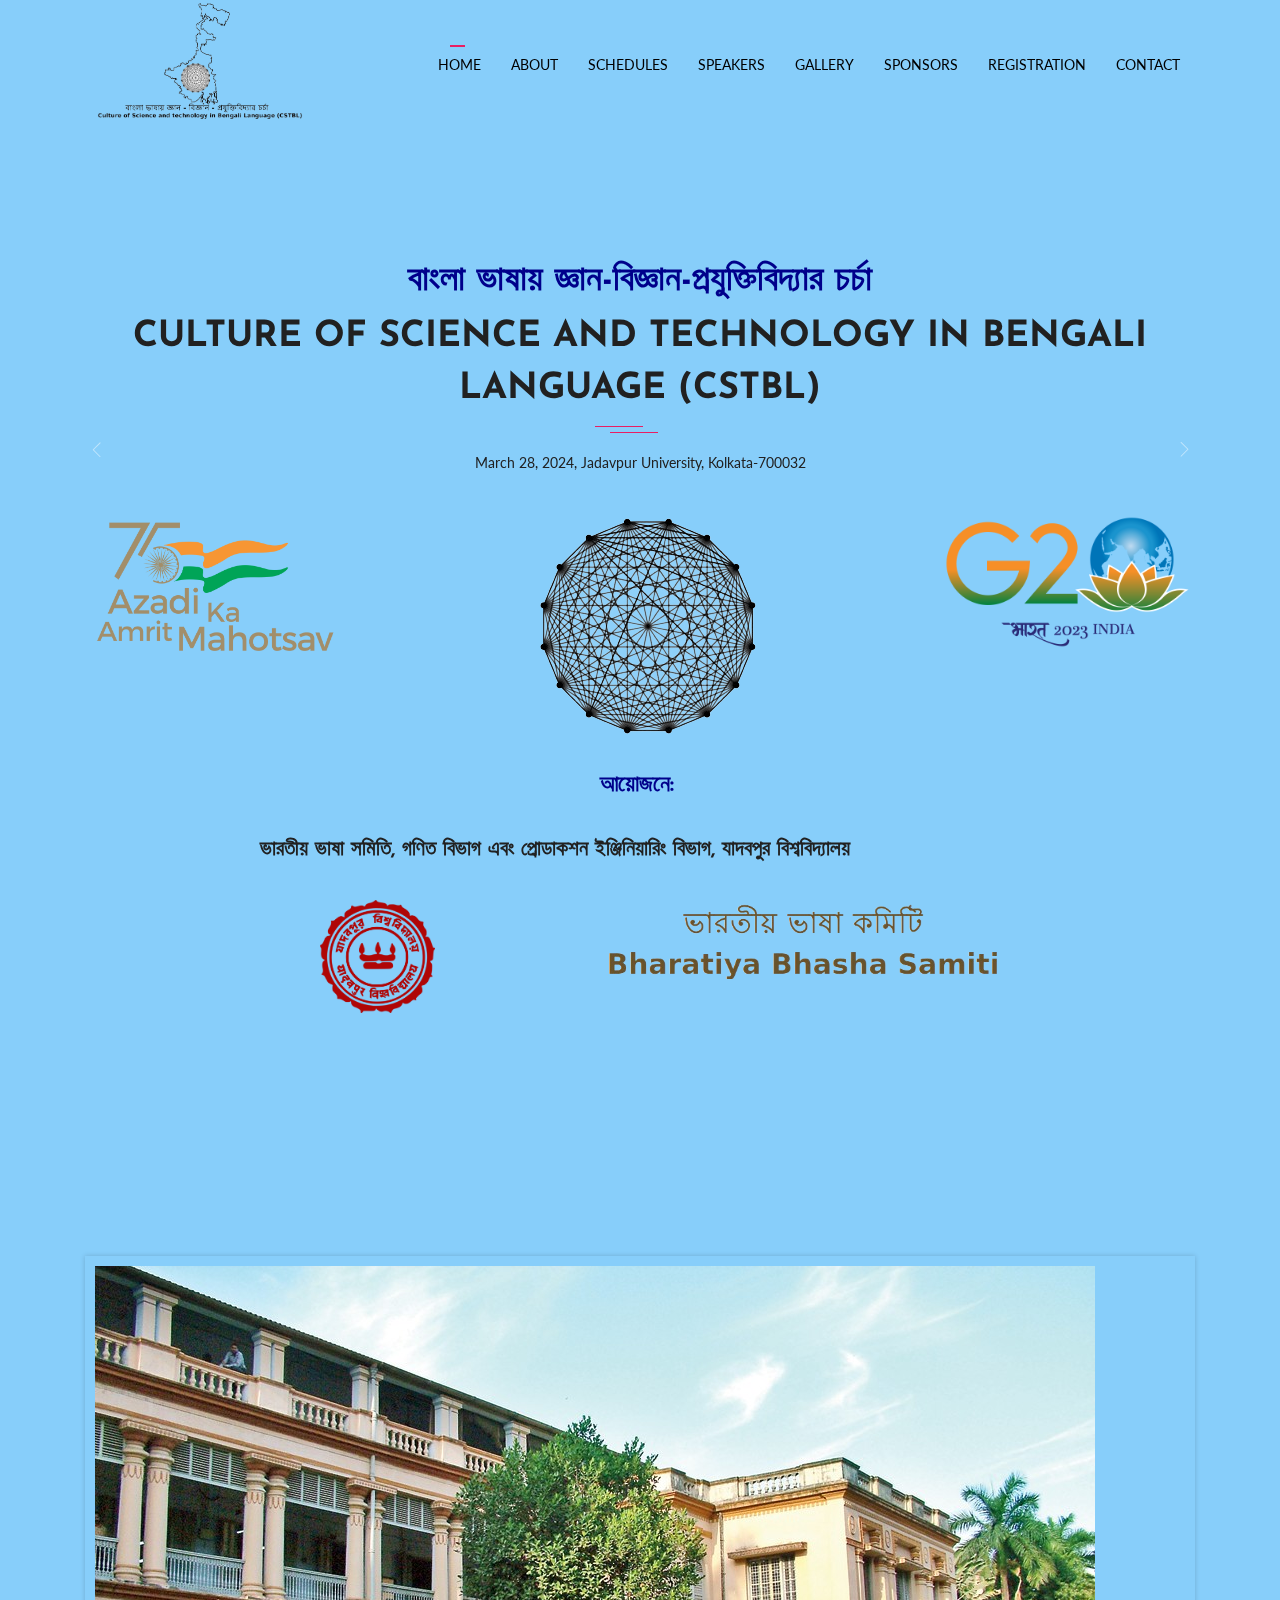
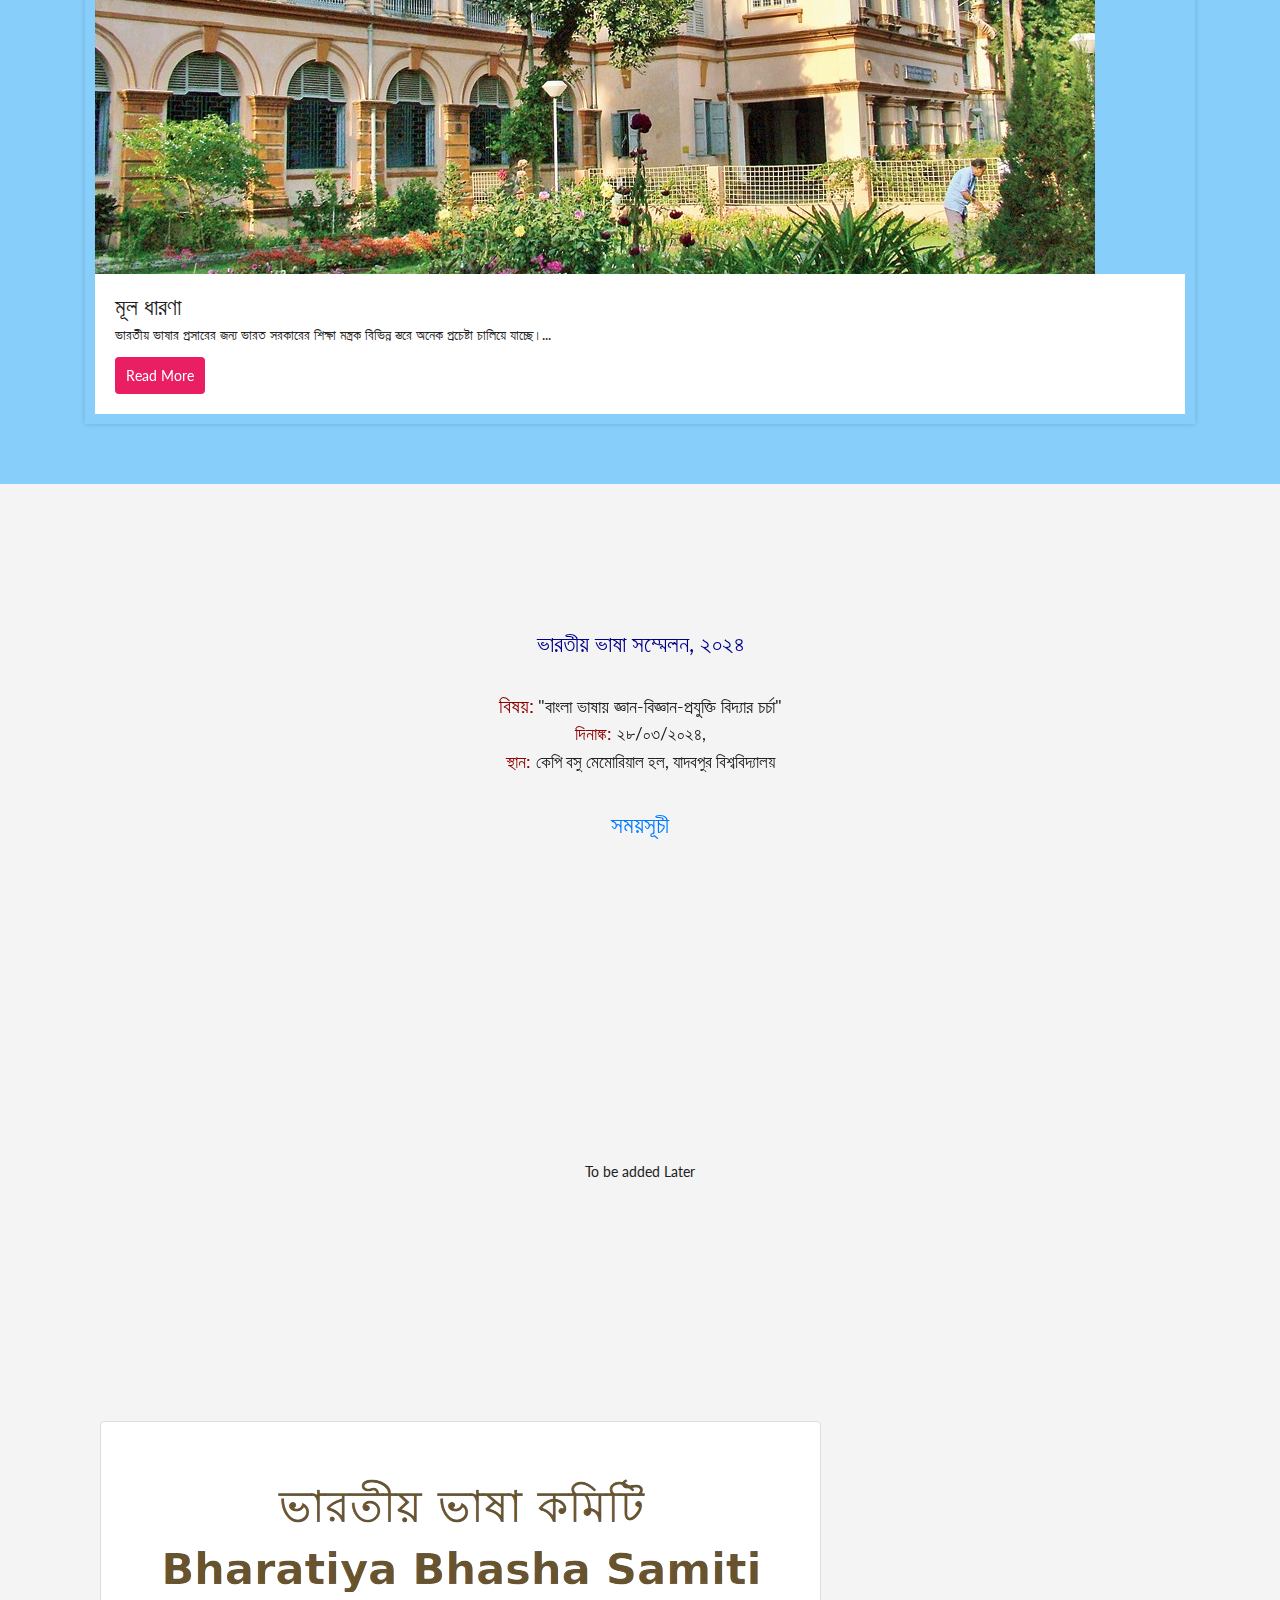
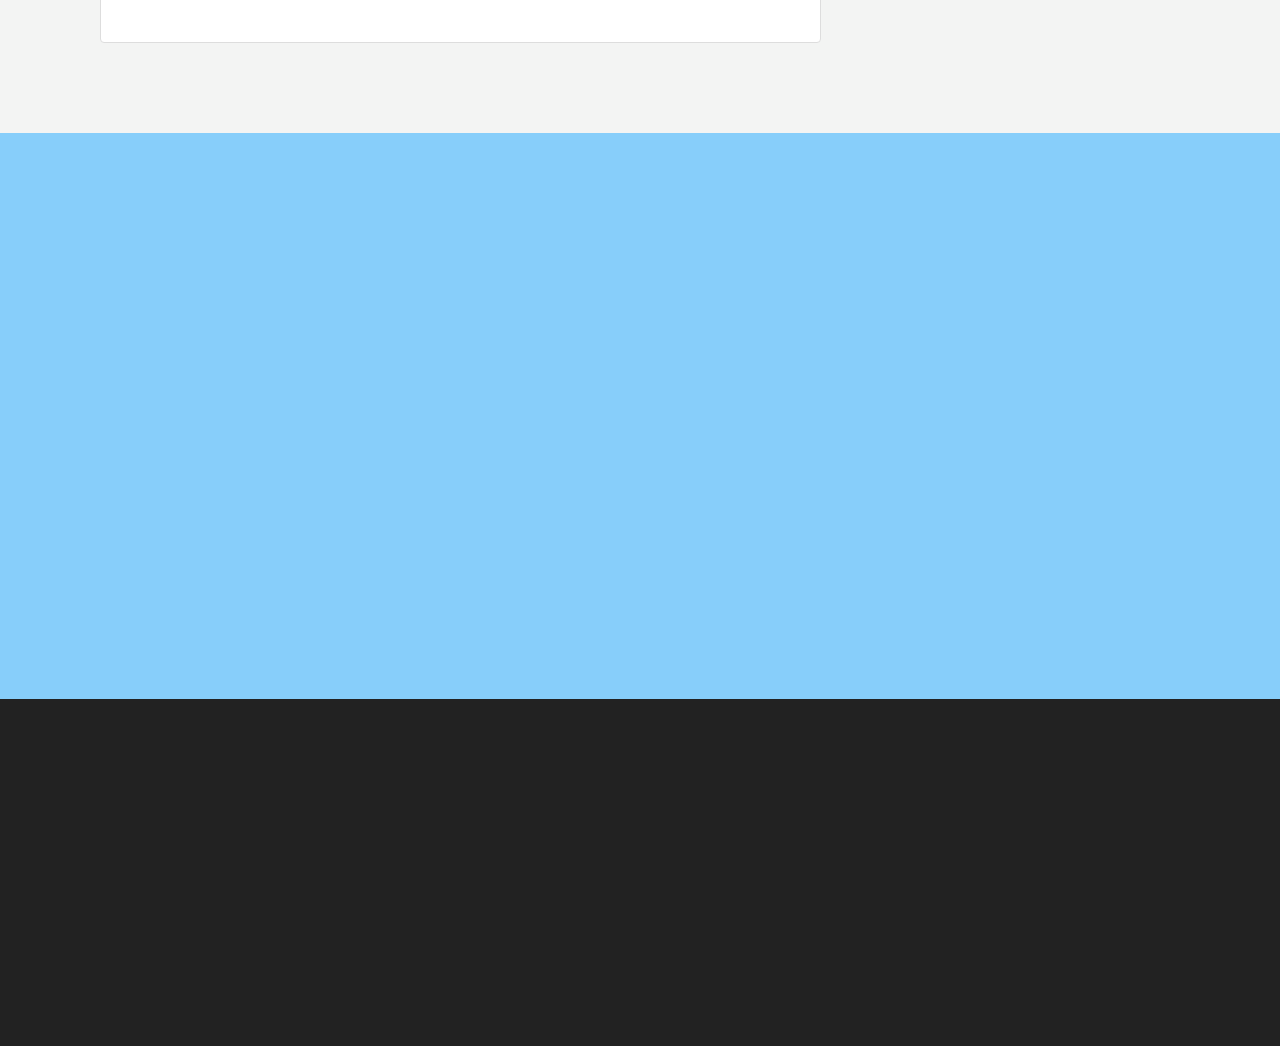
==== index.html @ c7f552bb "Add files via upload" ====
<!DOCTYPE html>
<html lang="en">
  <head>
    <!-- Required meta tags -->
    <meta charset="utf-8">
    <meta name="viewport" content="width=device-width, initial-scale=1, shrink-to-fit=no">

    <title>Grand - Event and Conference Template</title>

    <!-- Bootstrap CSS -->
    <link rel="stylesheet" type="text/css" href="assets/css/bootstrap.min.css" >
    <!-- Icon -->
    <link rel="stylesheet" type="text/css" href="assets/fonts/line-icons.css">
    <!-- Slicknav -->
    <link rel="stylesheet" type="text/css" href="assets/css/slicknav.css">
    <!-- Nivo Lightbox -->
    <link rel="stylesheet" type="text/css" href="assets/css/nivo-lightbox.css" >
    <!-- Animate -->
    <link rel="stylesheet" type="text/css" href="assets/css/animate.css">
    <!-- Main Style -->
    <link rel="stylesheet" type="text/css" href="assets/css/main.css">
    <!-- Responsive Style -->
    <link rel="stylesheet" type="text/css" href="assets/css/responsive.css">

  </head>
  <body>

    <!-- Header Area wrapper Starts -->
    <header id="header-wrap">
      <!-- Navbar Start -->
      <nav class="navbar navbar-expand-lg fixed-top scrolling-navbar">
        <div class="container">
          <!-- Brand and toggle get grouped for better mobile display -->
          <div class="navbar-header">
            <button class="navbar-toggler" type="button" data-toggle="collapse" data-target="#main-navbar" aria-controls="main-navbar" aria-expanded="false" aria-label="Toggle navigation">
              <span class="navbar-toggler-icon"></span>
              <span class="icon-menu"></span>
              <span class="icon-menu"></span>
              <span class="icon-menu"></span>
            </button>
            <a href="index.html" class="navbar-brand"><img src="assets/img/logo.png" alt=""></a>
          </div>
          <div class="collapse navbar-collapse" id="main-navbar">
            <ul class="navbar-nav mr-auto w-100 justify-content-end">
              <li class="nav-item active">
                <a class="nav-link" href="#header-wrap">
                  <p style="color: black">Home </p>
                </a>
              </li>
              <li class="nav-item">
                <a class="nav-link" href="#about">
                 <p style="color: black"> About </p>
                </a>
              </li>
              <li class="nav-item">
                <a class="nav-link" href="#schedules">
		 <p style="color: black"> schedules </p>
                  
                </a>
              </li>
              <li class="nav-item">
                <a class="nav-link" href="#team">
                   <p style="color: black"> Speakers </p>
                </a>
              </li>
              <li class="nav-item">
                <a class="nav-link" href="#gallery">
                   <p style="color: black"> Gallery </p>
                </a>
              </li>
              <li class="nav-item">
                <a class="nav-link" href="#sponsors">
                  <p style="color: black"> Sponsors </p>
                </a>
              </li>
              <li class="nav-item">
                <a class="nav-link" href="#pricing">
                   <p style="color: black"> Registration </p>
                </a>
              </li>
              <li class="nav-item">
                <a class="nav-link" href="#google-map-area">
                  <p style="color: black"> Contact </p>
                </a>
              </li>
            </ul>
          </div>
        </div>

        <!-- Mobile Menu Start -->
        <ul class="mobile-menu">
          <li>
            <a class="page-scrool" href="#header-wrap"><p style="color: black">Home </p></a>
          </li>
          <li>
            <a class="page-scrool" href="#about"><p style="color: black"> About </p></a>
          </li>
          <li>
             <a class="page-scroll" href="#schedules"><p style="color: black"> schedules </p></a>
          </li>
          <li>
            <a class="page-scroll" href="#team"> <p style="color: black"> Speakers </p></a>
          </li>
          <li>
            <a class="page-scroll" href="#gallery"><p style="color: black"> Gallery </p></a>
          </li>
          <li>
            <a class="page-scroll" href="#sponsors"> <p style="color: black"> Sponsors </p></a>
          </li>
          <li>
            <a class="page-scroll" href="#pricing"> <p style="color: black"> Registration </p></a>
          </li>
          <li>
            <a class="page-scroll" href="#google-map-area">Contact</a>
          </li>
	  <li>
            <a class="page-scroll" href="#google-map-area"> <p style="color: black"> Contact </p> </a>
          </li>
        </ul>
        <!-- Mobile Menu End -->

      </nav>
      <!-- Navbar End -->

      <!-- Main Carousel Section Start -->
      <div id="main-slide" class="carousel slide" data-ride="carousel">
        <ol class="carousel-indicators">
          <li data-target="#main-slide" data-slide-to="0" class="active"></li>
          <li data-target="#main-slide" data-slide-to="1"></li>
          <li data-target="#main-slide" data-slide-to="2"></li>
        </ol>
        <div class="carousel-inner">

          <div class="carousel-item active">
           <!-- <img class="d-block w-100" src="assets/img/slider/slide1.png" alt="First slide">-->
            
          </div>
          </div>
        </div>
        <a class="carousel-control-prev" href="#main-slide" role="button" data-slide="prev">
          <span class="carousel-control" aria-hidden="true"><i class="lni-chevron-left"></i></span>
          <span class="sr-only">Previous</span>
        </a>
        <a class="carousel-control-next" href="#main-slide" role="button" data-slide="next">
          <span class="carousel-control" aria-hidden="true"><i class="lni-chevron-right"></i></span>
          <span class="sr-only">Next</span>
        </a>
      </div>
      <!-- Main Carousel Section End -->

    </header>
    <!-- Header Area wrapper End -->

   
<!-- landing page -->
    <section id="landing" class="section-padding">
      <div class="container">

        <div class="row" style="padding-top: 200px" >

          <div class="col-12">

            <div class="section-title-header text-center">
              <h1  data-wow-delay="0.2s"  style="color:#00008B">বাংলা ভাষায় জ্ঞান-বিজ্ঞান-প্রযুক্তিবিদ্যার চর্চা</h1>
	      <h2  class="section-title wow fadeInUp" data-wow-delay="0.2s">Culture of Science and technology in Bengali Language (CSTBL)</h2>
              <p class="wow fadeInDown" data-wow-delay="0.2s"> March 28, 2024, Jadavpur University, Kolkata-700032</p>
            </div>

          </div>

        </div>

 <div class="row">
	
<div class="col-3" style="padding-left: 60px, padding-right: 60px">
		<img class="img-fluid" src="assets/img/logos/1.png" alt="">
	</div>

          <div class="col-6" style="padding-left: 170px">
              <img class="img-fluid" src="assets/img/slider/slide1.png" alt="">
          </div>

<div class="col-3" style="padding-left: 30px, padding-right: 60px">
		<img class="img-fluid" src="assets/img/logos/2.png" alt="">
	</div>
        </div>
<div class="row" style="padding-top: 30px">
<div class="col-5" style="padding-left: 60px, padding-right: 60px">
		
	</div>

<div class="col-5" style="padding-left: 25px">
		<h1 style= "font-size:150%; padding-left: 30px; color:#00008B">আয়োজনে:</h1> 
	</div>

</div>

<div class="row" style="padding-top: 30px">

<div class="col-12" style="padding-left: 180px">
		<h2 style= "font-size:140%; padding-left: 10px;">ভারতীয় ভাষা সমিতি, গণিত বিভাগ এবং প্রোডাকশন ইঞ্জিনিয়ারিং বিভাগ, যাদবপুর বিশ্ববিদ্যালয় </h2>
	</div>
</div>



<div class="row" style="padding-top: 30px">
<div class="col-2" style="padding-left: 10px">
		
	</div>
<div class="col-2" style="padding-left: 60px">
		<img class="img-fluid" src="assets/img/logos/julogo.png" alt="">
	</div>

<div class="col-6" style="padding-left: 150px">
		<img class="img-fluid" src="assets/img/logos/5.png" alt="">
	</div>

       

	

      </div>
    </section>
    <!-- Landing Page End -->
   
    

    <!-- About Section Start -->
    <section id="about" class="section-padding">
      <div class="container">
        <div class="row">
          <div class="col-12">
            <div class="section-title-header text-center">
              <h1 class="section-title wow fadeInUp" data-wow-delay="0.2s">About Workshop</h1>
              <p class="wow fadeInDown" data-wow-delay="0.2s"></p>
            </div>
          </div>
        </div>
        <div class="row">
          <div class="col-xs-22 col-md-11 col-lg-12">
            <div class="about-item">
              <img class="img-fluid" src="assets/img/about/ju.jpg" alt="">
              <div class="about-text">
                <span style="font-size: 150%">মূল ধারণা</span>
                
               <p> ভারতীয় ভাষার প্রসারের জন্য ভারত সরকারের শিক্ষা মন্ত্রক বিভিন্ন স্তরে অনেক প্রচেষ্টা চালিয়ে যাচ্ছে।...  </p>
 <a class="btn btn-common btn-rm" href="motivation.html">Read More</a>
              </div>
            </div>
          </div>
          <!--<div class="col-xs-12 col-md-6 col-lg-4">
            <div class="about-item">
              <div class="about-text">
                <h1>Organization</h1>
		<h5>General Chair</h5>
		<p>1. Name Name</p>
		<p>2. Name1 Name1</p>
		
		<h5>Techinical Committee</h5>
			<p>1. Name Name</p>
		<p>2. Name1 Name1</p>

		<h5>Steering Committee</h5>
			<p>1. Name Name</p>
		<p>2. Name1 Name1</p>
                <a class="btn btn-common btn-rm" href="#">Read More</a>
              </div>
            </div>
          </div> -->
	
	
        </div>
      </div>
    </section>
    <!-- About Section End -->

   

    <!-- Schedule Section Start -->
    <section id="schedules" class="schedule section-padding">
      <div class="container">



        <div class="row">
          <div class="col-12">
            <div class="section-title-header text-center">
              <h1 class="section-title wow fadeInUp" data-wow-delay="0.2s">Event Schedules</h1>
              <p style="font-size: 150%; color:#00008B ;">ভারতীয় ভাষা সম্মেলন, ২০২৪</p> <span style="font-size: 130%; color:#8b0000 ;"> বিষয়:</span> <span  style="font-size: 120%;">"বাংলা ভাষায় জ্ঞান-বিজ্ঞান-প্রযুক্তি বিদ্যার চর্চা"</span> <p><span style="font-size: 130%; color:#8b0000 ;">দিনাঙ্ক: </span> <span style="font-size: 120%;"> ২৮/০৩/২০২৪,</span> <br> <span style="font-size: 130%; color:#8b0000 ;"> স্থান: </span> <span style="font-size: 120%;">কেপি বসু মেমোরিয়াল হল, যাদবপুর বিশ্ববিদ্যালয়</span></p>
<p style="font-size: 150%"> <a href="assets/img/schedule.pdf">সময়সূচী  </a> </p> 
            </div>
          </div>
        </div>
<!--end row-->

       
      </div>
    </section>
    


   

    <!-- Gallary Section Start -->
    <section id="gallery" class="section-padding">
      <div class="container">
        <div class="row">
          <div class="col-12">
            <div class="section-title-header text-center">
              <h1 class="section-title wow fadeInUp" data-wow-delay="0.2s">our event gallery</h1>
              <p class="wow fadeInDown" data-wow-delay="0.2s">Global Grand Event on Digital Design</p>
            </div>
          </div> 
        </div>
       <!-- <div class="row">
          <div class="col-md-6 col-sm-6 col-lg-4">
            <div class="gallery-box">
              <div class="img-thumb">
                <img class="img-fluid" src="assets/img/gallery/img-1-1.jpg" alt="">
              </div>
              <div class="overlay-box text-center">
                <a class="lightbox" href="assets/img/gallery/img-1-1.jpg">
                  <i class="lni-plus"></i>
                </a>
              </div>
            </div>
          </div>
          <div class="ccol-md-6 col-sm-6 col-lg-4">
            <div class="gallery-box">
              <div class="img-thumb">
                <img class="img-fluid" src="assets/img/gallery/img-2-1.jpg" alt="">
              </div>
              <div class="overlay-box text-center">
                <a class="lightbox" href="assets/img/gallery/img-2-1.jpg">
                  <i class="lni-plus"></i>
                </a>
              </div>
            </div>
          </div>
          <div class="ccol-md-6 col-sm-6 col-lg-4">
            <div class="gallery-box">
              <div class="img-thumb">
                <img class="img-fluid" src="assets/img/gallery/img-3-1.jpg" alt="">
              </div>
              <div class="overlay-box text-center">
                <a class="lightbox" href="assets/img/gallery/img-3-1.jpg">
                  <i class="lni-plus"></i>
                </a>
              </div>
            </div>
          </div>
          <div class="ccol-md-6 col-sm-6 col-lg-4">
            <div class="gallery-box">
              <div class="img-thumb">
                <img class="img-fluid" src="assets/img/gallery/img-4-1.jpg" alt="">
              </div>
              <div class="overlay-box text-center">
                <a class="lightbox" href="assets/img/gallery/img-4-1.jpg">
                  <i class="lni-plus"></i>
                </a>
              </div>
            </div>
          </div>
          <div class="ccol-md-6 col-sm-6 col-lg-4">
            <div class="gallery-box">
              <div class="img-thumb">
                <img class="img-fluid" src="assets/img/gallery/img-5-1.jpg" alt="">
              </div>
              <div class="overlay-box text-center">
                <a class="lightbox" href="assets/img/gallery/img-5-1.jpg">
                  <i class="lni-plus"></i>
                </a>
              </div>
            </div>
          </div>
          <div class="ccol-md-6 col-sm-6 col-lg-4">
            <div class="gallery-box">
              <div class="img-thumb">
                <img class="img-fluid" src="assets/img/gallery/img-6-1.jpg" alt="">
              </div>
              <div class="overlay-box text-center">
                <a class="lightbox" href="assets/img/gallery/img-6-1.jpg">
                  <i class="lni-plus"></i>
                </a>
              </div>
            </div>
          </div>
        </div> -->
        <div class="row justify-content-center mt-3">
          <!--<div class="col-xs-12">
            <a href="#" class="btn btn-common">Browse All</a>
          </div>-->
<div class="col-xs-12">
            <p>To be added Later</p>
          </div>
        </div>
      </div>
    </section>
    <!-- Gallary Section End -->

   
    <!-- Sponsors Section Start -->
    <section id="sponsors" class="section-padding">
      <div class="container">
        <div class="row">
          <div class="col-12">
            <div class="section-title-header text-center">
              <h1 class="section-title wow fadeInUp" data-wow-delay="0.2s">Sponsores</h1>
              
            </div>
          </div>
        </div>
        <div class="row mb-30 text-center wow fadeInDown" data-wow-delay="0.3s">
      
          </div>
          <div class="col-md-12 col-sm-12" style="padding-left=300px">
            <div class="spnsors-logo">
              <a href="#"><img class="img-fluid" src="assets/img/logos/5.png" alt=""></a>
            </div>
          </div>
          
          
        </div>
      </div>
    </section>
    <!-- Sponsors Section End -->

    <!-- Ticket Pricing Area Start -->
    <section id="pricing" class="section-padding">
      <div class="container">
        <div class="row">
          <div class="col-12">
            <div class="section-title-header text-center">
              <h1 class="section-title wow fadeInUp" data-wow-delay="0.2s">Registration</h1>
             
            </div>
          </div>
        </div>
        <div class="row">
          <div class="col-lg-12 col-sm-18 col-xa-12 mb-9">
            <div class="price-block-wrapper wow fadeInLeft" data-wow-delay="0.2s">
              <div class="icon">
                <i class="lni-write"></i>
              </div>
              <div class="colmun-title">
                <h5>Registration</h5>
              </div>
              <div class="price">
               <!-- <h2>500 INR.</h2>-->
               
              </div>
              <div class="pricing-list">
                <!--<ul>
                  <li><i class="lni-check-mark-circle"></i><span class="text"> <b style='color: Green'>Payment Information</b></span></li>
			<ul>
				<li> <b><i>For Account Transfer:</i></b> </li>
                                <li><b style='color: blue'>Beneficiery Name:</b> xxxxxxxxxxxxxxxx, <b style='color: blue'>A/C No:</b>  xxxxxxxxxxxxxx,  <b style='color: blue'>IFSC:</b> xxxxxxxxxxx, <b style='color: blue'>Branch Name:</b> xxxxxxxxxxxxxx</li>
				<li> <b><i>For UPI Transfer:</i></b> </li>
                                <li><b style='color: blue'>UPI ID:</b> xxxxxxxxxxxxxxxx@xxx</li>
	
			</ul> -->

<li><i class="lni-check-mark-circle"></i><span class="text"> <b style='color: Green'>Registration Guideline</b></span></li>

			<ul>
				<!--<li> After payment take a screenshot of the transaction or . -->
				<li> Click the following "Register" Button and Fill the google form.
				<!--<li> Upload the Screenshot in the form and Submit.-->
			</ul>

                </ul>
              </div>
              <a href="https://forms.gle/uJ8FAcWNonLsNNWH8" class="btn btn-common">Register</a>
            </div>
          </div>
          
      </div>
    </section>
    <!-- Ticket Pricing Area End -->

    <!-- Event Slides Section Start -->
   <!-- <section id="event-slides" class="section-padding">
      <div class="container">
        <div class="row">
          <div class="col-12">
            <div class="section-title-header text-center">
              <h1 class="section-title wow fadeInUp" data-wow-delay="0.2s">Event Guideline</h1>
              <p class="wow fadeInDown" data-wow-delay="0.2s">Global Grand Event on Digital Design</p>
            </div>
          </div>
          <div class="col-md-6 col-lg-6 col-xs-12 wow fadeInRight" data-wow-delay="0.3s">
            <div class="video">
              <img class="img-fluid" src="assets/img/about/about.jpg" alt="">
            </div>
          </div>
          <div class="col-md-6 col-lg-6 col-xs-12 wow fadeInLeft" data-wow-delay="0.3s">
            <p class="intro-desc">Lorem Ipsum is simply dummy text of the printing and typesetting industry. Lorem Ipsum has been the industry's standard dummy text ever since the 1500s, when an unknown printer took a galley of type and scrambled it to make a type specimen book. It has survived not only five centuries.
            </p>
            <h2 class="intro-title">Check List</h2>
            <ul class="list-specification">
              <li><i class="lni-check-mark-circle"></i> Lorem Ipsum is simply dummy</li>
              <li><i class="lni-check-mark-circle"></i> Ipsum passages, and more recently</li>
              <li><i class="lni-check-mark-circle"></i> PageMaker including versions</li>
              <li><i class="lni-check-mark-circle"></i> Lorem Ipsum is simply dummy</li> 
            </ul>
          </div>
        </div>
      </div>
    </section>-->
    <!-- Event Slides Section End -->

    

   

    <!-- Map Section Start -->
   <!-- <section id="google-map-area">
      <div class="container-fluid">
        <div class="row">
        </div>
      </div>
    </section>-->
    <!-- Map Section End -->

    <!-- Contact Us Section -->
   <!-- <section id="contact-map" class="section-padding">
      <div class="container">
        <div class="row justify-content-center">
<div class="text-center">
                  <h2>You are using Free Version</h2>
                  <h5>Please, purchase full version to get all features and pages</h5><br>
                  <b>Including:</b>
                  <p>- All Elements and Features</p>
                  <p>- Working Ajax Contact Form</p>                  
                  <p>- Google Map Integration</p>
                  <p>- Documentation File</p>
                  <p>- Quick Support</p>
                  <p>- Permission to Use in Commercial Projects</p>
                  <p>- Footer Credit Removal Permission</p>
                  <p>- SASS Files</p>
                  <p>- Esential JD Files</p>
                  <br>
                </div>
        </div>
      </div>
    </section>-->
    <!-- Contact Us Section End -->

    <!-- Footer Section Start -->
    <footer class="footer-area section-padding">
      <div class="container">
        <div class="row">
          
          <div class="col-md-6 col-lg-3 col-sm-6 col-xs-12 wow fadeInUp" data-wow-delay="0.4s">
            <h3>QUICK LINKS</h3>
            <ul>
              <li><a href="#">About Conference</a></li>
              <li><a href="#">Our Speakers</a></li>
              <li><a href="#">Event Shedule</a></li>
              <li><a href="#">Event Photo Gallery</a></li>
            </ul>
          </div>
          
          <div class="col-md-8 col-lg-6 col-sm-8 col-xs-16 wow fadeInUp" data-wow-delay="0.8s">
            <h3>Contact us</h3>
            <div class="widget">
              <div class="newsletter-wrapper">
                  <div class="form-group is-empty">
                    <input type="email" value="" name="Email" class="form-control" id="EMAIL" placeholder="bharatiyabhasasanmelonkolkata@gmail.com@gmail.com" required="">
<input type="text" value="" name="Phone" class="form-control" id="EMAIL" placeholder="9679****12" >
                    
                    <div class="clearfix"></div>
                  </div>
                
              </div>
            </div>
            <!-- /.widget -->
            <div class="widget">
              <h5 class="widget-title">FOLLOW US ON</h5>
              <ul class="footer-social">
                <li><a class="facebook" href="https://www.facebook.com/profile.php?id=61557760435000&mibextid=ZbWKwL"><i class="lni-facebook-filled"></i></a></li>
               <!-- <li><a class="twitter" href="#"><i class="lni-twitter-filled"></i></a></li>
                <li><a class="linkedin" href="#"><i class="lni-linkedin-filled"></i></a></li>
                <li><a class="google-plus" href="#"><i class="lni-google-plus"></i></a></li>-->
              </ul>
            </div>
          </div>
        </div>
      </div>
    </footer>
    <!-- Footer Section End -->

   <!-- <div id="copyright">
      <div class="container">
        <div class="row">
          <div class="col-md-12">
            <div class="site-info">
              <p>© Designed and Developed by <a href="http://uideck.com" rel="nofollow">UIdeck</a></p>
            </div>      
          </div>
        </div>
      </div>
    </div>
-->
    <!-- Go to Top Link -->
    <a href="#" class="back-to-top">
    	<i class="lni-chevron-up"></i>
    </a>

    <div id="preloader">
      <div class="sk-circle">
        <div class="sk-circle1 sk-child"></div>
        <div class="sk-circle2 sk-child"></div>
        <div class="sk-circle3 sk-child"></div>
        <div class="sk-circle4 sk-child"></div>
        <div class="sk-circle5 sk-child"></div>
        <div class="sk-circle6 sk-child"></div>
        <div class="sk-circle7 sk-child"></div>
        <div class="sk-circle8 sk-child"></div>
        <div class="sk-circle9 sk-child"></div>
        <div class="sk-circle10 sk-child"></div>
        <div class="sk-circle11 sk-child"></div>
        <div class="sk-circle12 sk-child"></div>
      </div>
    </div>

    <!-- jQuery first, then Popper.js, then Bootstrap JS -->
    <script src="assets/js/jquery-min.js"></script>
    <script src="assets/js/popper.min.js"></script>
    <script src="assets/js/bootstrap.min.js"></script>
    <script src="assets/js/jquery.countdown.min.js"></script>
    <script src="assets/js/jquery.nav.js"></script>
    <script src="assets/js/jquery.easing.min.js"></script>
    <script src="assets/js/wow.js"></script>
    <script src="assets/js/jquery.slicknav.js"></script>
    <script src="assets/js/nivo-lightbox.js"></script>
    <script src="assets/js/main.js"></script>
  </body>
</html>
---- assets/fonts/line-icons.css ----
@font-face {
  font-family: 'LineIcons';
  src:  url('../fonts/LineIcons.eot?tc3uo0');
  src:  url('../fonts/LineIcons.eot?tc3uo0#iefix') format('embedded-opentype'),
    url('../fonts/LineIcons.ttf?tc3uo0') format('truetype'),
    url('../fonts/LineIcons.woff?tc3uo0') format('woff'),
    url('../fonts/LineIcons.svg?tc3uo0#LineIcons') format('svg');
  font-weight: normal;
  font-style: normal;
}

[class^="lni-"], [class*=" lni-"] {
  /* use !important to prevent issues with browser extensions that change fonts */
  font-family: 'LineIcons' !important;
  speak: none;
  font-style: normal;
  font-weight: normal;
  font-variant: normal;
  text-transform: none;
  line-height: 1;

  /* Better Font Rendering =========== */
  -webkit-font-smoothing: antialiased;
  -moz-osx-font-smoothing: grayscale;
}

.lni-image:before {
  content: "\e991";
}
.lni-linkedin-filled:before {
  content: "\e9ac";
}
.lni-add-files:before {
  content: "\e900";
}
.lni-agenda:before {
  content: "\e901";
}
.lni-alarm-clock:before {
  content: "\e902";
}
.lni-alarm:before {
  content: "\e903";
}
.lni-amazon:before {
  content: "\e904";
}
.lni-amex:before {
  content: "\e905";
}
.lni-anchor:before {
  content: "\e906";
}
.lni-android:before {
  content: "\e907";
}
.lni-angle-double-down:before {
  content: "\e908";
}
.lni-angle-double-left:before {
  content: "\e909";
}
.lni-angle-double-right:before {
  content: "\e90a";
}
.lni-angle-double-up:before {
  content: "\e90b";
}
.lni-apartment:before {
  content: "\e90c";
}
.lni-apple:before {
  content: "\e90d";
}
.lni-archive:before {
  content: "\e90e";
}
.lni-arrow-down-circle:before {
  content: "\e90f";
}
.lni-arrow-down:before {
  content: "\e910";
}
.lni-arrow-left-circle:before {
  content: "\e911";
}
.lni-arrow-left:before {
  content: "\e912";
}
.lni-arrow-right-circle:before {
  content: "\e913";
}
.lni-arrow-right:before {
  content: "\e914";
}
.lni-arrow-top-left:before {
  content: "\e915";
}
.lni-arrow-top-right:before {
  content: "\e916";
}
.lni-arrow-up-circle:before {
  content: "\e917";
}
.lni-arrow-up:before {
  content: "\e918";
}
.lni-arrows-horizontal:before {
  content: "\e919";
}
.lni-arrows-vertical:before {
  content: "\e91a";
}
.lni-ban:before {
  content: "\e91b";
}
.lni-bar-chart:before {
  content: "\e91c";
}
.lni-basketball:before {
  content: "\e91d";
}
.lni-behance:before {
  content: "\e91e";
}
.lni-bi-cycle:before {
  content: "\e91f";
}
.lni-bitbucket:before {
  content: "\e920";
}
.lni-bitcoin:before {
  content: "\e921";
}
.lni-blackboard:before {
  content: "\e922";
}
.lni-bluetooth:before {
  content: "\e923";
}
.lni-bold:before {
  content: "\e924";
}
.lni-bolt-alt:before {
  content: "\e925";
}
.lni-bolt:before {
  content: "\e926";
}
.lni-book:before {
  content: "\e927";
}
.lni-bookmark-alt:before {
  content: "\e928";
}
.lni-bookmark:before {
  content: "\e929";
}
.lni-briefcase:before {
  content: "\e92a";
}
.lni-brush-alt:before {
  content: "\e92b";
}
.lni-brush:before {
  content: "\e92c";
}
.lni-bubble:before {
  content: "\e92d";
}
.lni-bug:before {
  content: "\e92e";
}
.lni-bulb:before {
  content: "\e92f";
}
.lni-bullhorn:before {
  content: "\e930";
}
.lni-bus:before {
  content: "\e931";
}
.lni-calendar:before {
  content: "\e932";
}
.lni-camera:before {
  content: "\e933";
}
.lni-car:before {
  content: "\e934";
}
.lni-cart-full:before {
  content: "\e935";
}
.lni-cart:before {
  content: "\e936";
}
.lni-check-box:before {
  content: "\e937";
}
.lni-check-mark-circle:before {
  content: "\e938";
}
.lni-chevron-down-circle:before {
  content: "\e939";
}
.lni-chevron-down:before {
  content: "\e93a";
}
.lni-chevron-left-circle:before {
  content: "\e93b";
}
.lni-chevron-left:before {
  content: "\e93c";
}
.lni-chevron-right-circle:before {
  content: "\e93d";
}
.lni-chevron-right:before {
  content: "\e93e";
}
.lni-chevron-up-circle:before {
  content: "\e93f";
}
.lni-chevron-up:before {
  content: "\e940";
}
.lni-chrome:before {
  content: "\e941";
}
.lni-circle-minus:before {
  content: "\e942";
}
.lni-clipboard:before {
  content: "\e943";
}
.lni-close:before {
  content: "\e944";
}
.lni-cloud-check:before {
  content: "\e945";
}
.lni-cloud-download:before {
  content: "\e946";
}
.lni-cloud-sync:before {
  content: "\e947";
}
.lni-cloud-upload:before {
  content: "\e948";
}
.lni-cloud:before {
  content: "\e949";
}
.lni-code:before {
  content: "\e94a";
}
.lni-coffee-cup:before {
  content: "\e94b";
}
.lni-cog:before {
  content: "\e94c";
}
.lni-color-pallet:before {
  content: "\e94d";
}
.lni-comment-reply-alt:before {
  content: "\e94e";
}
.lni-comments-alt:before {
  content: "\e94f";
}
.lni-comments:before {
  content: "\e950";
}
.lni-construction:before {
  content: "\e951";
}
.lni-control-panel:before {
  content: "\e952";
}
.lni-crop:before {
  content: "\e953";
}
.lni-cross-circle:before {
  content: "\e954";
}
.lni-crown:before {
  content: "\e955";
}
.lni-css3:before {
  content: "\e956";
}
.lni-cup:before {
  content: "\e957";
}
.lni-cut:before {
  content: "\e958";
}
.lni-dashboard:before {
  content: "\e959";
}
.lni-database:before {
  content: "\e95a";
}
.lni-dinner:before {
  content: "\e95b";
}
.lni-direction-alt:before {
  content: "\e95c";
}
.lni-direction-ltr:before {
  content: "\e95d";
}
.lni-direction-rtl:before {
  content: "\e95e";
}
.lni-direction:before {
  content: "\e95f";
}
.lni-display:before {
  content: "\e960";
}
.lni-download:before {
  content: "\e961";
}
.lni-drop:before {
  content: "\e962";
}
.lni-dropbox:before {
  content: "\e963";
}
.lni-drupal:before {
  content: "\e964";
}
.lni-emoji-neutral:before {
  content: "\e965";
}
.lni-emoji-sad:before {
  content: "\e966";
}
.lni-emoji-smile:before {
  content: "\e967";
}
.lni-empty-file:before {
  content: "\e968";
}
.lni-enter:before {
  content: "\e969";
}
.lni-envelope:before {
  content: "\e96a";
}
.lni-eraser:before {
  content: "\e96b";
}
.lni-exit-down:before {
  content: "\e96c";
}
.lni-exit-up:before {
  content: "\e96d";
}
.lni-exit:before {
  content: "\e96e";
}
.lni-eye:before {
  content: "\e96f";
}
.lni-facebook-filled:before {
  content: "\e970";
}
.lni-facebook:before {
  content: "\e971";
}
.lni-files:before {
  content: "\e972";
}
.lni-film-play:before {
  content: "\e973";
}
.lni-firefox:before {
  content: "\e974";
}
.lni-flag-alt:before {
  content: "\e975";
}
.lni-flag-cubic:before {
  content: "\e976";
}
.lni-flag:before {
  content: "\e977";
}
.lni-folder:before {
  content: "\e978";
}
.lni-frame-contract:before {
  content: "\e979";
}
.lni-frame-expand:before {
  content: "\e97a";
}
.lni-full-screen:before {
  content: "\e97b";
}
.lni-funnel:before {
  content: "\e97c";
}
.lni-gallery:before {
  content: "\e97d";
}
.lni-game:before {
  content: "\e97e";
}
.lni-gift:before {
  content: "\e97f";
}
.lni-git:before {
  content: "\e980";
}
.lni-github:before {
  content: "\e981";
}
.lni-google-plus:before {
  content: "\e982";
}
.lni-graduation:before {
  content: "\e983";
}
.lni-grid-alt:before {
  content: "\e984";
}
.lni-grid:before {
  content: "\e985";
}
.lni-hammer:before {
  content: "\e986";
}
.lni-hand:before {
  content: "\e987";
}
.lni-harddrive:before {
  content: "\e988";
}
.lni-headphone-alt:before {
  content: "\e989";
}
.lni-headphone:before {
  content: "\e98a";
}
.lni-heart-filled:before {
  content: "\e98b";
}
.lni-heart-pulse:before {
  content: "\e98c";
}
.lni-heart:before {
  content: "\e98d";
}
.lni-help:before {
  content: "\e98e";
}
.lni-highlight-alt:before {
  content: "\e98f";
}
.lni-highlight:before {
  content: "\e990";
}
.lni-hobile:before {
  content: "\e992";
}
.lni-home:before {
  content: "\e993";
}
.lni-hourglass:before {
  content: "\e994";
}
.lni-html5:before {
  content: "\e995";
}
.lni-inbox:before {
  content: "\e996";
}
.lni-indent-decrease:before {
  content: "\e997";
}
.lni-indent-increase:before {
  content: "\e998";
}
.lni-Infinite:before {
  content: "\e999";
}
.lni-information:before {
  content: "\e99a";
}
.lni-instagram-filled:before {
  content: "\e99b";
}
.lni-instagram:before {
  content: "\e99c";
}
.lni-italic:before {
  content: "\e99d";
}
.lni-joomla:before {
  content: "\e99e";
}
.lni-key:before {
  content: "\e99f";
}
.lni-keyboard:before {
  content: "\e9a0";
}
.lni-laptop-phone:before {
  content: "\e9a1";
}
.lni-laptop:before {
  content: "\e9a2";
}
.lni-layers:before {
  content: "\e9a3";
}
.lni-layout:before {
  content: "\e9a4";
}
.lni-leaf:before {
  content: "\e9a5";
}
.lni-licencse:before {
  content: "\e9a6";
}
.lni-line-dashed:before {
  content: "\e9a7";
}
.lni-line-dotted:before {
  content: "\e9a8";
}
.lni-line-double:before {
  content: "\e9a9";
}
.lni-line-spacing:before {
  content: "\e9aa";
}
.lni-link:before {
  content: "\e9ab";
}
.lni-linkedin:before {
  content: "\e9ad";
}
.lni-list:before {
  content: "\e9ae";
}
.lni-lock:before {
  content: "\e9af";
}
.lni-magnet:before {
  content: "\e9b0";
}
.lni-magnifier:before {
  content: "\e9b1";
}
.lni-map-marker:before {
  content: "\e9b2";
}
.lni-map:before {
  content: "\e9b3";
}
.lni-mastercard:before {
  content: "\e9b4";
}
.lni-medall-alt:before {
  content: "\e9b5";
}
.lni-medall:before {
  content: "\e9b6";
}
.lni-medium:before {
  content: "\e9b7";
}
.lni-menu-circle:before {
  content: "\e9b8";
}
.lni-menu:before {
  content: "\e9b9";
}
.lni-mic:before {
  content: "\e9ba";
}
.lni-microphone:before {
  content: "\e9bb";
}
.lni-minus:before {
  content: "\e9bc";
}
.lni-mobile:before {
  content: "\e9bd";
}
.lni-more-alt:before {
  content: "\e9be";
}
.lni-more:before {
  content: "\e9bf";
}
.lni-mouse:before {
  content: "\e9c0";
}
.lni-move:before {
  content: "\e9c1";
}
.lni-music:before {
  content: "\e9c2";
}
.lni-notepad:before {
  content: "\e9c3";
}
.lni-package:before {
  content: "\e9c4";
}
.lni-page-break:before {
  content: "\e9c5";
}
.lni-paint-bucket:before {
  content: "\e9c6";
}
.lni-paint-roller:before {
  content: "\e9c7";
}
.lni-paperclip:before {
  content: "\e9c8";
}
.lni-paypal:before {
  content: "\e9c9";
}
.lni-pencil-alt:before {
  content: "\e9ca";
}
.lni-pencil:before {
  content: "\e9cb";
}
.lni-phone-handset:before {
  content: "\e9cc";
}
.lni-phone:before {
  content: "\e9cd";
}
.lni-pie-chart:before {
  content: "\e9ce";
}
.lni-pilcrow:before {
  content: "\e9cf";
}
.lni-pin-alt:before {
  content: "\e9d0";
}
.lni-pin-corner:before {
  content: "\e9d1";
}
.lni-pin:before {
  content: "\e9d2";
}
.lni-pinterest:before {
  content: "\e9d3";
}
.lni-playstore:before {
  content: "\e9d4";
}
.lni-plug:before {
  content: "\e9d5";
}
.lni-plus:before {
  content: "\e9d6";
}
.lni-pointer-down:before {
  content: "\e9d7";
}
.lni-pointer-left:before {
  content: "\e9d8";
}
.lni-pointer-right:before {
  content: "\e9d9";
}
.lni-pointer-up:before {
  content: "\e9da";
}
.lni-pointer:before {
  content: "\e9db";
}
.lni-power-switch:before {
  content: "\e9dc";
}
.lni-printer:before {
  content: "\e9dd";
}
.lni-pulse:before {
  content: "\e9de";
}
.lni-question-circle:before {
  content: "\e9df";
}
.lni-quora:before {
  content: "\e9e0";
}
.lni-reddit:before {
  content: "\e9e1";
}
.lni-reload:before {
  content: "\e9e2";
}
.lni-reply:before {
  content: "\e9e3";
}
.lni-rocket:before {
  content: "\e9e4";
}
.lni-rss-feed:before {
  content: "\e9e5";
}
.lni-ruler-alt:before {
  content: "\e9e6";
}
.lni-ruler-pencil:before {
  content: "\e9e7";
}
.lni-ruler:before {
  content: "\e9e8";
}
.lni-save-alt:before {
  content: "\e9e9";
}
.lni-save:before {
  content: "\e9ea";
}
.lni-search:before {
  content: "\e9eb";
}
.lni-select:before {
  content: "\e9ec";
}
.lni-share-alt:before {
  content: "\e9ed";
}
.lni-share:before {
  content: "\e9ee";
}
.lni-shield:before {
  content: "\e9ef";
}
.lni-shift-left:before {
  content: "\e9f0";
}
.lni-shift-right:before {
  content: "\e9f1";
}
.lni-shortcode:before {
  content: "\e9f2";
}
.lni-signal:before {
  content: "\e9f3";
}
.lni-slice:before {
  content: "\e9f4";
}
.lni-sort-alpha-asc:before {
  content: "\e9f5";
}
.lni-sort-amount-asc:before {
  content: "\e9f6";
}
.lni-soundcloud:before {
  content: "\e9f7";
}
.lni-spellcheck:before {
  content: "\e9f8";
}
.lni-spotify:before {
  content: "\e9f9";
}
.lni-spray:before {
  content: "\e9fa";
}
.lni-stamp:before {
  content: "\e9fb";
}
.lni-star-empty:before {
  content: "\e9fc";
}
.lni-star-filled:before {
  content: "\e9fd";
}
.lni-star-half:before {
  content: "\e9fe";
}
.lni-star:before {
  content: "\e9ff";
}
.lni-stats-down:before {
  content: "\ea00";
}
.lni-stats-up:before {
  content: "\ea01";
}
.lni-strikethrough:before {
  content: "\ea02";
}
.lni-stripe:before {
  content: "\ea03";
}
.lni-support:before {
  content: "\ea04";
}
.lni-tab:before {
  content: "\ea05";
}
.lni-tag:before {
  content: "\ea06";
}
.lni-target:before {
  content: "\ea07";
}
.lni-teabag:before {
  content: "\ea08";
}
.lni-text-align-right:before {
  content: "\ea09";
}
.lni-text-align-center:before {
  content: "\ea0a";
}
.lni-text-align-justify:before {
  content: "\ea0b";
}
.lni-text-align-left:before {
  content: "\ea0c";
}
.lni-text-format-remove:before {
  content: "\ea0d";
}
.lni-text-format:before {
  content: "\ea0e";
}
.lni-text-size:before {
  content: "\ea0f";
}
.lni-thought:before {
  content: "\ea10";
}
.lni-thumbs-down:before {
  content: "\ea11";
}
.lni-thumbs-up:before {
  content: "\ea12";
}
.lni-ticket-alt:before {
  content: "\ea13";
}
.lni-ticket:before {
  content: "\ea14";
}
.lni-timer:before {
  content: "\ea15";
}
.lni-train:before {
  content: "\ea16";
}
.lni-trash:before {
  content: "\ea17";
}
.lni-tshirt:before {
  content: "\ea18";
}
.lni-twitter-filled:before {
  content: "\ea19";
}
.lni-twitter:before {
  content: "\ea1a";
}
.lni-underline:before {
  content: "\ea1b";
}
.lni-unlink:before {
  content: "\ea1c";
}
.lni-unlock:before {
  content: "\ea1d";
}
.lni-upload:before {
  content: "\ea1e";
}
.lni-user:before {
  content: "\ea1f";
}
.lni-users:before {
  content: "\ea20";
}
.lni-vector:before {
  content: "\ea21";
}
.lni-video:before {
  content: "\ea22";
}
.lni-visa:before {
  content: "\ea23";
}
.lni-volume-high:before {
  content: "\ea24";
}
.lni-volume-low:before {
  content: "\ea25";
}
.lni-volume-medium:before {
  content: "\ea26";
}
.lni-volume-mute:before {
  content: "\ea27";
}
.lni-wallet:before {
  content: "\ea28";
}
.lni-warning:before {
  content: "\ea29";
}
.lni-wheelchair:before {
  content: "\ea2a";
}
.lni-wordpress-filled:before {
  content: "\ea2b";
}
.lni-wordpress:before {
  content: "\ea2c";
}
.lni-world-alt:before {
  content: "\ea2d";
}
.lni-world:before {
  content: "\ea2e";
}
.lni-write:before {
  content: "\ea2f";
}
.lni-zip:before {
  content: "\ea30";
}
.lni-zoom-in:before {
  content: "\ea31";
}
.lni-zoom-out:before {
  content: "\ea32";
}
---- assets/css/main.css ----
@import url("https://fonts.googleapis.com/css?family=Lato:400|Josefin+Sans:700");
html {
  overflow-x: hidden;
}

body {
  background: #87CEFA;
  font-size: 15px;
  font-weight: 400;
  font-family: 'Lato', sans-serif;
  -webkit-box-sizing: border-box;
  -moz-box-sizing: border-box;
  box-sizing: border-box;
  -webkit-font-smoothing: subpixel-antialiased;
  color: #212121;
  line-height: 25px;
  -webkit-backface-visibility: hidden;
  backface-visibility: hidden;
  overflow-x: hidden;
}

h1, h2, h3, h4 {
  font-size: 36px;
  font-weight: 700;
  font-family: 'Josefin Sans', sans-serif;
}

a {
  -webkit-transition: all 0.2s linear;
  -moz-transition: all 0.2s linear;
  -o-transition: all 0.2s linear;
  transition: all 0.2s linear;
}

a:hover {
  text-decoration: none;
}

a a:focus {
  outline: none;
}

p {
  font-weight: 400;
  font-family: 'Lato', sans-serif;
  margin: 0px;
  font-size: 14px;
}

ul, ol {
  list-style: outside none none;
  margin: 0;
  padding: 0;
}

ul li, ol li {
  list-style: none;
}

.hero-heading {
  font-size: 40px;
  font-weight: 700;
  color: #fff;
  text-transform: capitalize;
  line-height: 70px;
  letter-spacing: 0.1rem;
}

.hero-sub-heading {
  font-size: 20px;
  font-weight: 400;
  color: #e6e6e6;
  line-height: 45px;
  letter-spacing: 0.1rem;
}

.section-titile-bg {
  display: inline;
  font-size: 115px;
  font-weight: 700;
  height: 100%;
  left: -173px;
  opacity: 0.1;
  position: absolute;
  top: -14px;
  width: 100%;
  text-align: center;
}

.section-title-header p {
  text: center;
  font-weight: 400;
  line-height: 26px;
  padding-bottom: 36px;
}

.section-title {
  font-size: 36px;
  color: #212121;
  line-height: 52px;
  padding-bottom: 20px;
  font-weight: 700;
  text-align: center;
  text-transform: uppercase;
  position: relative;
  margin-bottom: 15px;
}

.section-title:before {
  position: absolute;
  content: '';
  left: 15px;
  bottom: 8px;
  width: 48px;
  height: 1px;
  background-color: #E91E63;
}

.section-title:after {
  position: absolute;
  content: '';
  left: 0px;
  bottom: 2px;
  width: 48px;
  height: 1px;
  background-color: #E91E63;
}

.section-title:before, .section-title:after {
  left: 50%;
  margin-left: -45px;
}

.section-title:after {
  margin-left: -30px;
}

.section-subcontent {
  font-size: 16px;
  text: center;
  font-weight: 400;
  line-height: 26px;
  padding-bottom: 36px;
}

.section-sub {
  text-transform: uppercase;
  font-size: 24px;
  line-height: 52px;
  padding-bottom: 15px;
  margin-bottom: 30px;
  position: relative;
}

.section-sub:before {
  position: absolute;
  content: '';
  height: 1px;
  width: 45px;
  left: 50%;
  bottom: 10px;
  -webkit-transform: translateX(-50%);
  transform: translateX(-50%);
  background-color: #E91E63;
}

.subtitle {
  font-size: 15px;
  margin-top: 20px;
  font-weight: 500;
  margin-bottom: 10px;
}

.inner-title {
  font-size: 24px;
  font-weight: 700;
  text-tranform: capitalize;
}

.page-tagline {
  font-size: 24px;
  font-weight: 400;
  color: #ddd;
}

.page-title {
  font-size: 62px;
  font-weight: 700;
  color: #fff;
}

.btn {
  font-size: 14px;
  padding: 12px 20px;
  border-radius: 4px;
  cursor: pointer;
  font-weight: 400;
  color: #fff;
  text-transform: uppercase;
  -webkit-transition: all 0.2s linear;
  -moz-transition: all 0.2s linear;
  -o-transition: all 0.2s linear;
  transition: all 0.2s linear;
  display: inline-block;
}

.btn i {
  margin-right: 5px;
}

.btn:focus,
.btn:active {
  box-shadow: none;
  outline: none;
  color: #fff;
}

.btn-common {
  background-color: #E91E63;
  position: relative;
  z-index: 1;
}

.btn-common:hover {
  color: #fff;
  background: #F50057;
  box-shadow: 0 6px 22px rgba(0, 0, 0, 0.1);
  transition: all .2s ease-in-out;
  -moz-transition: all .2s ease-in-out;
  -webkit-transition: all .2s ease-in-out;
}

.btn-border {
  color: #fff;
  background-color: transparent;
  border: 1px solid #fff;
}

.btn-border:hover {
  color: #fff;
  background-color: rgba(255, 255, 255, 0.2);
}

.btn-lg {
  padding: 12px 34px;
  text-transform: uppercase;
  font-size: 14px;
}

.btn-rm {
  padding: 7px 10px;
  text-transform: capitalize;
}

button:focus {
  outline: none !important;
}

.icon-close, .icon-check {
  color: #E91E63;
}

.bg-drack {
  background: #f1f1f1;
}

.bg-white {
  background: #fff;
}

.mb-30 {
  margin-bottom: 30px;
}

.mt-30 {
  margin-top: 30px;
}

/* ScrollToTop */
a.back-to-top {
  display: none;
  position: fixed;
  bottom: 18px;
  right: 15px;
  text-decoration: none;
}

a.back-to-top i {
  display: block;
  font-size: 22px;
  width: 40px;
  height: 40px;
  line-height: 40px;
  color: #fff;
  background: #E91E63;
  border-radius: 0px;
  text-align: center;
  transition: all 0.2s ease-in-out;
  -moz-transition: all 0.2s ease-in-out;
  -webkit-transition: all 0.2s ease-in-out;
  -o-transition: all 0.2s ease-in-out;
  box-shadow: 0 0 4px rgba(0, 0, 0, 0.14), 0 4px 8px rgba(0, 0, 0, 0.28);
}

a.back-to-top:hover, a.back-to-top:focus {
  text-decoration: none;
}

#preloader {
  position: fixed;
  background: #fff;
  top: 0;
  left: 0;
  width: 100%;
  height: 100%;
  z-index: 9999999999;
}

.sk-circle {
  margin: 0px auto;
  width: 40px;
  height: 40px;
  top: 45%;
  position: relative;
}

.sk-circle .sk-child {
  width: 100%;
  height: 100%;
  position: absolute;
  left: 0;
  top: 0;
}

.sk-circle .sk-child:before {
  content: '';
  display: block;
  margin: 0 auto;
  width: 15%;
  height: 15%;
  background-color: #E91E63;
  border-radius: 100%;
  -webkit-animation: sk-circleBounceDelay 1.2s infinite ease-in-out both;
  animation: sk-circleBounceDelay 1.2s infinite ease-in-out both;
}

.sk-circle .sk-circle2 {
  -webkit-transform: rotate(30deg);
  -ms-transform: rotate(30deg);
  transform: rotate(30deg);
}

.sk-circle .sk-circle3 {
  -webkit-transform: rotate(60deg);
  -ms-transform: rotate(60deg);
  transform: rotate(60deg);
}

.sk-circle .sk-circle4 {
  -webkit-transform: rotate(90deg);
  -ms-transform: rotate(90deg);
  transform: rotate(90deg);
}

.sk-circle .sk-circle5 {
  -webkit-transform: rotate(120deg);
  -ms-transform: rotate(120deg);
  transform: rotate(120deg);
}

.sk-circle .sk-circle6 {
  -webkit-transform: rotate(150deg);
  -ms-transform: rotate(150deg);
  transform: rotate(150deg);
}

.sk-circle .sk-circle7 {
  -webkit-transform: rotate(180deg);
  -ms-transform: rotate(180deg);
  transform: rotate(180deg);
}

.sk-circle .sk-circle8 {
  -webkit-transform: rotate(210deg);
  -ms-transform: rotate(210deg);
  transform: rotate(210deg);
}

.sk-circle .sk-circle9 {
  -webkit-transform: rotate(240deg);
  -ms-transform: rotate(240deg);
  transform: rotate(240deg);
}

.sk-circle .sk-circle10 {
  -webkit-transform: rotate(270deg);
  -ms-transform: rotate(270deg);
  transform: rotate(270deg);
}

.sk-circle .sk-circle11 {
  -webkit-transform: rotate(300deg);
  -ms-transform: rotate(300deg);
  transform: rotate(300deg);
}

.sk-circle .sk-circle12 {
  -webkit-transform: rotate(330deg);
  -ms-transform: rotate(330deg);
  transform: rotate(330deg);
}

.sk-circle .sk-circle2:before {
  -webkit-animation-delay: -1.1s;
  animation-delay: -1.1s;
}

.sk-circle .sk-circle3:before {
  -webkit-animation-delay: -1s;
  animation-delay: -1s;
}

.sk-circle .sk-circle4:before {
  -webkit-animation-delay: -0.9s;
  animation-delay: -0.9s;
}

.sk-circle .sk-circle5:before {
  -webkit-animation-delay: -0.8s;
  animation-delay: -0.8s;
}

.sk-circle .sk-circle6:before {
  -webkit-animation-delay: -0.7s;
  animation-delay: -0.7s;
}

.sk-circle .sk-circle7:before {
  -webkit-animation-delay: -0.6s;
  animation-delay: -0.6s;
}

.sk-circle .sk-circle8:before {
  -webkit-animation-delay: -0.5s;
  animation-delay: -0.5s;
}

.sk-circle .sk-circle9:before {
  -webkit-animation-delay: -0.4s;
  animation-delay: -0.4s;
}

.sk-circle .sk-circle10:before {
  -webkit-animation-delay: -0.3s;
  animation-delay: -0.3s;
}

.sk-circle .sk-circle11:before {
  -webkit-animation-delay: -0.2s;
  animation-delay: -0.2s;
}

.sk-circle .sk-circle12:before {
  -webkit-animation-delay: -0.1s;
  animation-delay: -0.1s;
}

@-webkit-keyframes sk-circleBounceDelay {
  0%, 80%, 100% {
    -webkit-transform: scale(0);
    transform: scale(0);
  }
  40% {
    -webkit-transform: scale(1);
    transform: scale(1);
  }
}

@keyframes sk-circleBounceDelay {
  0%, 80%, 100% {
    -webkit-transform: scale(0);
    transform: scale(0);
  }
  40% {
    -webkit-transform: scale(1);
    transform: scale(1);
  }
}

.section-padding {
  padding: 60px 0;
}

.no-padding {
  padding: 0 !important;
}

.padding-left-none {
  padding-left: 0;
}

.padding-right-none {
  padding-right: 0;
}

#page-banner-area {
  background: url(../img/background/banner.jpg) no-repeat;
  background-position: 50% 50%;
  background-size: cover;
}

.page-banner {
  position: relative;
  min-height: 250px;
  color: #fff;
}

.page-banner:before {
  content: '';
  position: absolute;
  top: 0;
  left: 0;
  width: 100%;
  height: 100%;
  background: rgba(0, 0, 0, 0.2);
}

.page-banner .page-banner-title {
  position: absolute;
  top: 50%;
  width: 100%;
  height: 100%;
  text-transform: uppercase;
}

.page-banner .page-banner-title h2 {
  color: #fff;
  font-size: 40px;
}

@-webkit-keyframes fadeIn {
  from {
    opacity: 0;
  }
  to {
    opacity: 1;
  }
}

@keyframes fadeIn {
  from {
    opacity: 0;
  }
  to {
    opacity: 1;
  }
}

.fadeIn {
  -webkit-animation-name: fadeIn;
  animation-name: fadeIn;
}

#white-bg {
  background: #fff;
}

#roof {
  background: #ddd;
  padding: 15px 0;
}

#roof .info-bar-address {
  font-size: 14px;
}

#roof .quick-contacts span {
  margin-right: 10px;
}

#roof .quick-contacts span a {
  color: #212121;
}

#roof .quick-contacts span a:hover {
  color: #E91E63;
}

#roof .quick-contacts span i {
  margin-right: 5px;
  vertical-align: middle;
  font-size: 15px;
}

.navbar-brand {
  position: relative;
  padding: 0px;
}

.navbar-brand img {
  width: 75%;
}

.top-nav-collapse {
  background: #fff;
  z-index: 999999;
  top: 0px !important;
  min-height: 58px;
  box-shadow: 0px 3px 6px 3px rgba(0, 0, 0, 0.06);
  -webkit-animation-duration: 1s;
  animation-duration: 1s;
  -webkit-animation-fill-mode: both;
  animation-fill-mode: both;
  -webkit-animation-name: fadeInDown;
  animation-name: fadeInDown;
  background: #fff !important;
}

.top-nav-collapse .navbar-brand {
  top: 0px;
}

.top-nav-collapse .navbar-nav .nav-link {
  color: #212121 !important;
}

.top-nav-collapse .navbar-nav .nav-link:hover {
  color: #E91E63 !important;
}

.top-nav-collapse .navbar-nav li.active a.nav-link {
  color: #E91E63 !important;
}

.indigo {
  background: transparent;
}

.navbar-expand-lg .navbar-nav .nav-link {
  color: #fff;
  padding: 0 15px;
  margin-top: 10px;
  margin-bottom: 10px;
  line-height: 40px;
  text-transform: uppercase;
  background: transparent;
  -webkit-transition: all 0.3s ease-in-out;
  -moz-transition: all 0.3s ease-in-out;
  transition: all 0.3s ease-in-out;
  position: relative;
}

.navbar-expand-lg .navbar-nav li > a:before {
  content: '';
  position: absolute;
  top: 0;
  left: 50%;
  margin-left: -10px;
  width: 15px;
  height: 2px;
  background: #E91E63;
  -webkit-transform: scale3d(0, 1, 1);
  -moz-transform: scale3d(0, 1, 1);
  transform: scale3d(0, 1, 1);
  -webkit-transition: -webkit-transform 0.1s;
  -moz-transition: -webkit-transform 0.1s;
  transition: transform 0.1s;
}

.navbar-expand-lg .navbar-nav .active a:before {
  -webkit-transform: scale3d(1, 1, 1);
  -moz-transform: scale3d(1, 1, 1);
  transform: scale3d(1, 1, 1);
  -webkit-transition-timing-function: cubic-bezier(0.4, 0, 0.2, 1);
  -moz-transition-timing-function: cubic-bezier(0.4, 0, 0.2, 1);
  transition-timing-function: cubic-bezier(0.4, 0, 0.2, 1);
  -webkit-transition-duration: 0.3s;
  -moz-transition-duration: 0.3s;
  transition-duration: 0.3s;
}

.navbar-expand-lg .navbar-nav li a:hover,
.navbar-expand-lg .navbar-nav li .active > a,
.navbar-expand-lg .navbar-nav li a:focus {
  color: #E91E63;
  outline: none;
}

.navbar-expand-lg .navbar-nav .nav-link:focus,
.navbar-expand-lg .navbar-nav .nav-link:hover {
  color: #E91E63 !important;
}

.navbar {
  padding: 0;
}

.navbar li.active a.nav-link {
  color: #E91E63 !important;
}

.dropdown-toggle::after {
  display: none;
}

.dropdown-menu {
  margin: 0;
  padding: 0;
  display: none;
  position: absolute;
  z-index: 99;
  min-width: 210px;
  background-color: #fff;
  white-space: nowrap;
  border-radius: 4px;
  -webkit-box-shadow: 0 6px 12px rgba(0, 0, 0, 0.175);
  box-shadow: 0 6px 12px rgba(0, 0, 0, 0.175);
  animation: fadeIn 0.4s;
  -webkit-animation: fadeIn 0.4s;
  -moz-animation: fadeIn 0.4s;
  -o-animation: fadeIn 0.4s;
  -ms-animation: fadeIn 0.4s;
}

.dropdown-menu:before {
  content: "";
  display: inline-block;
  position: absolute;
  bottom: 100%;
  left: 20%;
  margin-left: -5px;
  border-right: 10px solid transparent;
  border-left: 10px solid transparent;
  border-bottom: 10px solid #f5f5f5;
}

.dropdown:hover .dropdown-menu {
  display: block;
  position: absolute;
  text-align: left;
  top: 100%;
  border: none;
  animation: fadeIn 0.4s;
  -webkit-animation: fadeIn 0.4s;
  -moz-animation: fadeIn 0.4s;
  -o-animation: fadeIn 0.4s;
  -ms-animation: fadeIn 0.4s;
  background: #f5f5f5;
}

.dropdown .dropdown-menu .dropdown-item {
  width: 100%;
  padding: 12px 20px;
  font-size: 14px;
  color: #212121;
  border-bottom: 1px solid #f1f1f1;
  text-decoration: none;
  display: inline-block;
  float: left;
  clear: both;
  position: relative;
  outline: 0;
  transition: all 0.3s ease-in-out;
  -webkit-transition: all 0.3s ease-in-out;
  -moz-transition: all 0.3s ease-in-out;
  -o-transition: all 0.3s ease-in-out;
  -ms-transition: all 0.3s ease-in-out;
}

.dropdown .dropdown-menu .dropdown-item:last-child {
  border-bottom: none;
  border-bottom-left-radius: 4px;
  border-bottom-right-radius: 4px;
}

.dropdown .dropdown-menu .dropdown-item:first-child {
  border-top-left-radius: 4px;
  border-top-right-radius: 4px;
}

.dropdown .dropdown-item:focus,
.dropdown .dropdown-item:hover,
.dropdown .dropdown-item.active {
  color: #E91E63;
}

.dropdown-item.active, .dropdown-item:active {
  background: transparent;
}

.fadeInUpMenu {
  -webkit-animation-name: fadeInUpMenu;
  animation-name: fadeInUpMenu;
}

.slicknav_btn {
  border-color: #E91E63;
}

.slicknav_menu .slicknav_icon-bar {
  background: #E91E63;
}

/* only small tablets */
@media (min-width: 768px) and (max-width: 991px) {
  #nav-main li a.nav-link {
    padding-top: 18px;
  }
}

.navbar-toggler {
  display: none;
}

.mobile-menu {
  display: none;
}

.slicknav_menu {
  display: none;
}

@media screen and (max-width: 768px) {
  .navbar-header {
    width: 100%;
  }
  .navbar-brand {
    position: absolute;
    padding: 15px 15px;
    top: 0;
  }
  .navbar-brand img {
    width: 75%;
  }
  #mobile-menu {
    display: none;
  }
  .slicknav_menu {
    display: block;
  }
  .slicknav_nav .active a {
    background: #E91E63;
    color: #fff;
  }
  .slicknav_nav a:hover, .slicknav_nav .active {
    color: #E91E63;
    background: #f5f5f5;
  }
  .slicknav_nav .dropdown li a.active {
    background: #f5f5f5;
    color: #E91E63;
  }
}

.about-item {
  padding: 10px;
  box-shadow: 0px 0px 5px rgba(0, 0, 0, 0.17);
  -webkit-transition: all 300ms ease-in-out;
  transition: all 300ms ease-in-out;
}

.about-item .about-text {
  padding: 20px;
  background: #fff;
}

.about-item .about-text h3 {
  font-size: 16px;
  text-transform: uppercase;
  font-weight: 500;
}

.about-item .about-text h3 a {
  color: #212121;
}

.about-item .about-text h3 a:hover {
  color: #E91E63;
}

.about-item .about-text .btn {
  margin-top: 10px;
}

.about-item:hover {
  box-shadow: 1px 3px 15px rgba(0, 0, 0, 0.1);
}

#event-slides .video img {
  border-radius: 4px;
}

#event-slides .intro-desc {
  line-height: 26px;
  margin-bottom: 30px;
}

#event-slides .intro-title {
  color: #212121;
  font-size: 22px;
  font-weight: 700;
  letter-spacing: 1px;
  margin-bottom: 15px;
}

#event-slides .list-specification li {
  margin-bottom: 10px;
  font-size: 15px;
}

#event-slides .list-specification li i {
  margin-right: 5px;
}

.counter-section {
  background: #E91E63;
  overflow: hidden;
  position: relative;
  /* 
    &:before{
    	content: '';
    	position: absolute;
    	top: 0;
    	bottom: 0;
    	width: 100%;
    	height: 100%;
    	background: rgba(0, 0, 0, 0.5);
    } */
}

.counter-section .counter {
  padding: 30px 0;
}

.counter-section .counter .icon {
  margin-bottom: 15px;
}

.counter-section .counter .icon i {
  font-size: 60px;
  color: #fff;
}

.counter-section .counter p {
  font-size: 15px;
  color: #fff;
  font-weight: 700;
  text-transform: uppercase;
}

.counter-section .counter span {
  color: #fefefe;
  font-size: 12px;
  font-weight: 400;
  text-transform: uppercase;
}

/* Sponsors Area */
#sponsors {
  background: #f3f4f3;
}

#sponsors .spnsors-logo {
  text-align: center;
  border-radius: 4px;
  padding: 50px;
  margin-bottom: 30px;
  display: inline-block;
  border: 1px solid #ddd;
  background: #fff;
  -webkit-transition: all 300ms ease-in-out;
  transition: all 300ms ease-in-out;
}

#sponsors .spnsors-logo:hover {
  border-color: transparent;
  box-shadow: 0px 20px 40px rgba(0, 0, 0, 0.2);
}

/* Schedule Area */
#schedules {
  background: #f3f4f3;
}

#schedule-tab {
  position: relative;
}

.schedule .schedule-tab-title {
  margin-bottom: 35px;
}

.schedule .schedule-tab-title .nav-tabs {
  background: #ffffff;
}

.schedule .schedule-tab-title .nav-tabs .nav-link {
  border-radius: 0px;
  position: relative;
  cursor: pointer;
  height: 90px;
  width: 255px;
  border-bottom: 1px solid #e5e5e5;
  transition: all 500ms ease;
  padding: 20px 20px;
}

.schedule .schedule-tab-title .nav-tabs .nav-item.show .nav-link, .schedule .schedule-tab-title .nav-tabs .nav-link.active,
.schedule .schedule-tab-title .nav-tabs .nav-item .nav-link:hover {
  background: #E91E63;
  border: 1px solid #E91E63;
  transition: all 0.3s ease-in-out 0s;
  -moz-transition: all 0.3s ease-in-out 0s;
  -webkit-transition: all 0.3s ease-in-out 0s;
  -o-transition: all 0.3s ease-in-out 0s;
}

.schedule .schedule-tab-title .nav-tabs .nav-item.show .nav-link h4, .schedule .schedule-tab-title .nav-tabs .nav-link.active h4,
.schedule .schedule-tab-title .nav-tabs .nav-item .nav-link:hover h4 {
  color: #fff;
}

.schedule .schedule-tab-title .nav-tabs .nav-item.show .nav-link h5, .schedule .schedule-tab-title .nav-tabs .nav-link.active h5,
.schedule .schedule-tab-title .nav-tabs .nav-item .nav-link:hover h5 {
  color: #fff;
}

.schedule .schedule-tab-title .item-text h4 {
  font-size: 15px;
  color: #2f323c;
  line-height: 22px;
  font-weight: 400;
  text-transform: uppercase;
}

.schedule .schedule-tab-title .item-text h5 {
  font-size: 14px;
  color: #848484;
  line-height: 16px;
  font-weight: 400;
  text-transform: capitalize;
}

.schedule .schedule-tab-content .tab-content {
  box-shadow: 1px 3px 15px rgba(0, 0, 0, 0.1);
}

.schedule .schedule-tab-content .card {
  border: none;
}

.schedule .show .card-body {
  background: #f3f4f3;
}

.schedule .card-header {
  border: none;
  cursor: pointer;
  background: #fff;
  border-bottom: 1px solid #ddd;
}

.schedule .card-header .images-box {
  width: 70px;
  height: 70px;
  float: left;
  margin-right: 20px;
}

.schedule .card-header .images-box img {
  border-radius: 50%;
}

.schedule .card-header .time {
  color: #777777;
  font-size: 13px;
  margin-bottom: 5px;
}

.schedule .card-header h4 {
  font-weight: 700;
  font-size: 18px;
  color: #212121;
  margin-bottom: 8px;
}

.schedule .card-header .name {
  position: relative;
  font-size: 14px;
  color: #777777;
  font-weight: 500;
  display: inline-block;
  margin-bottom: 5px;
}

.schedule .card-body {
  padding: 15px 70px 15px 110px;
  background: #fff;
  border-bottom: 1px solid #ddd;
}

.schedule .card-body .location {
  font-size: 13px;
  color: #777777;
}

.schedule .card-body .location span {
  color: #E91E63;
  margin-right: 5px;
}

.accordion .card {
  border-radius: 0px;
  margin-bottom: -2px;
}

.accordion .header-title {
  position: relative;
}

.accordion .header-title:after {
  font-family: "LineIcons";
  content: "\e93a";
  position: absolute;
  right: 10px;
  color: #999;
  top: 50%;
  line-height: 1;
  padding: 0px 5px;
  margin-top: -7px;
}

.accordion .collapsed:after {
  content: "\e940";
}

.accordion .card-header {
  background: transparent;
  cursor: pointer;
  padding: 0;
}

.accordion .card-header i {
  color: #E91E63;
  width: 40px;
  height: 40px;
  display: inline-block;
  line-height: 40px;
  text-align: center;
  margin-right: 10px;
  border-right: 1px solid #ddd;
}

.accordion .card-body {
  padding-left: 56px;
}

/* Services Item */
.services {
  background: #fff;
}

.padding-none {
  padding: 0;
  border-left: 1px solid #ddd;
  border-bottom: 1px solid #ddd;
}

.padding-none:nth-child(1) {
  border-left: none;
}

.padding-none:nth-child(4) {
  border-bottom: none;
  border-left: none;
}

.padding-none:nth-child(5) {
  border-bottom: none;
}

.padding-none:nth-child(6) {
  border-bottom: none;
}

.services-wrapper {
  margin-top: 30px;
}

.services-item {
  padding: 40px 20px;
  text-align: center;
  transition: all 0.3s ease-in-out 0s;
  -moz-transition: all 0.3s ease-in-out 0s;
  -webkit-transition: all 0.3s ease-in-out 0s;
  -o-transition: all 0.3s ease-in-out 0s;
}

.services-item .icon i {
  width: 50px;
  height: 50px;
  display: inline-block;
  line-height: 50px;
  font-size: 48px;
  text-align: center;
  margin-bottom: 15px;
  color: #212121;
  border-radius: 0;
  transition: all 0.3s ease-in-out 0s;
  -moz-transition: all 0.3s ease-in-out 0s;
  -webkit-transition: all 0.3s ease-in-out 0s;
  -o-transition: all 0.3s ease-in-out 0s;
}

.services-item .services-content h3 {
  margin-bottom: 10px;
  line-height: 26px;
}

.services-item .services-content h3 a {
  font-size: 20px;
  letter-spacing: 0.5px;
  font-weight: 400;
  color: #212121;
}

.services-item:hover {
  background: #f3f3f3;
}

.services-item:hover .icon i {
  background: transparent;
  color: #E91E63;
}

/* Gallery Section */
#gallery {
  background: #f3f4f3;
  position: relative;
}

#gallery .gallery-box {
  position: relative;
  margin-bottom: 30px;
}

#gallery .gallery-box .overlay-box {
  position: absolute;
  top: 0px;
  left: 0px;
  right: 0px;
  bottom: 0px;
  padding-top: 35%;
  -webkit-transition: all 500ms ease;
  -moz-transition: all 500ms ease;
  -ms-transition: all 500ms ease;
  -o-transition: all 500ms ease;
  transition: all 500ms ease;
}

#gallery .gallery-box .overlay-box i {
  background: #ffffff;
  color: #E91E63;
  font-size: 30px;
  width: 50px;
  height: 50px;
  display: inline-block;
  line-height: 50px;
  border-radius: 50%;
  transform: scale(0, 0);
  -webkit-transform: scale(0, 0);
  -moz-transform: scale(0, 0);
  -ms-transform: scale(0, 0);
  -o-transform: scale(0, 0);
  -webkit-transition: all 500ms ease;
  -moz-transition: all 500ms ease;
  -ms-transition: all 500ms ease;
  -o-transition: all 500ms ease;
  transition: all 500ms ease;
}

#gallery .gallery-box:hover .overlay-box {
  background: rgba(233, 30, 99, 0.7);
  transform: scale(1, 1);
  transition: all 500ms ease;
}

#gallery .gallery-box:hover .overlay-box i {
  -webkit-transform: scale(1, 1);
  -moz-transform: scale(1, 1);
  -ms-transform: scale(1, 1);
  -o-transform: scale(1, 1);
}

/* Team Item */
.team-item:hover {
  box-shadow: 0 25px 35px -12px rgba(0, 0, 0, 0.35);
}

.team-item {
  margin: 15px 0;
  padding: 10px;
  border-radius: 4px;
  position: relative;
  box-shadow: 0px 0px 5px rgba(0, 0, 0, 0.17);
  transition: all 0.3s ease-in-out 0s;
  -moz-transition: all 0.3s ease-in-out 0s;
  -webkit-transition: all 0.3s ease-in-out 0s;
  -o-transition: all 0.3s ease-in-out 0s;
}

.team-item .team-img {
  position: relative;
  cursor: pointer;
  overflow: hidden;
}

.team-item .team-overlay {
  height: 100%;
  position: absolute;
  top: 0;
  background: rgba(47, 47, 47, 0.7);
  opacity: 0;
  width: 100%;
  transition: all 0.3s ease-in-out 0s;
  -moz-transition: all 0.3s ease-in-out 0s;
  -webkit-transition: all 0.3s ease-in-out 0s;
  -o-transition: all 0.3s ease-in-out 0s;
}

.team-item .overlay-social-icon {
  color: #fff;
  top: 15px;
  position: absolute;
  right: 15px;
}

.team-item .overlay-social-icon .social-icons {
  padding-left: 0;
  -webkit-transform: translateY(-30px);
  -moz-transform: translateY(-30px);
  transform: translateY(-30px);
  transition: all 0.3s ease-in-out 0s;
  -moz-transition: all 0.3s ease-in-out 0s;
  -webkit-transition: all 0.3s ease-in-out 0s;
  -o-transition: all 0.3s ease-in-out 0s;
}

.team-item .overlay-social-icon .social-icons li {
  display: inline-block;
  margin: 0 4px;
}

.team-item .overlay-social-icon .social-icons li a {
  letter-spacing: 0px;
  outline: 0 !important;
}

.team-item .overlay-social-icon .social-icons li a i {
  font-size: 20px;
  color: #fff;
  width: 36px;
  height: 36px;
  background: #E91E63;
  display: block;
  border-radius: 4px;
  line-height: 36px;
  transition: all 0.3s ease-in-out 0s;
  -moz-transition: all 0.3s ease-in-out 0s;
  -webkit-transition: all 0.3s ease-in-out 0s;
  -o-transition: all 0.3s ease-in-out 0s;
}

.team-item .overlay-social-icon .social-icons li a:hover .fa-facebook {
  background: #3B5998;
}

.team-item .overlay-social-icon .social-icons li a:hover .fa-twitter {
  background: #00aced;
}

.team-item .overlay-social-icon .social-icons li a:hover .fa-instagram {
  background: #fb3958;
}

.team-item .info-text {
  position: absolute;
  bottom: 10px;
  left: 10px;
  padding: 15px 20px;
  background: #f3f4f3;
  text-align: left;
}

.team-item .info-text h3 {
  font-size: 16px;
  text-transform: uppercase;
  font-weight: 700;
  margin-bottom: 5px;
}

.team-item .info-text h3 a {
  color: #212121;
}

.team-item .info-text h3 a:hover {
  color: #E91E63;
}

.team-item .info-text p {
  margin: 0;
  color: #888;
}

.team-item:hover .team-overlay {
  opacity: 1;
}

.team-item:hover .social-icons {
  -webkit-transform: translateY(0px);
  -moz-transform: translateY(0px);
  transform: translateY(0px);
}

.blog-item {
  background-color: #fff;
  border-radius: 4px;
  margin-bottom: 40px;
  box-shadow: 0 0 20px rgba(0, 0, 0, 0.2);
  -webkit-transition: all 300ms ease-in-out;
  -moz-transition: all 300ms ease-in-out;
  transition: all 300ms ease-in-out;
}

.blog-item .blog-image {
  width: 100%;
  max-width: 370px;
  position: relative;
  overflow: hidden;
}

.blog-item .blog-image img {
  background: #000;
  -webkit-transform: scale(1);
  -moz-transform: scale(1);
  -ms-transform: scale(1);
  -o-transform: scale(1);
  transform: scale(1);
  -webkit-transition: all 300ms ease-in-out;
  -moz-transition: all 300ms ease-in-out;
  transition: all 300ms ease-in-out;
}

.blog-item .tag {
  position: absolute;
  text-transform: uppercase;
  top: -18px;
  left: 20px;
  padding: 4px 27px;
  background-color: white;
  color: #E91E63;
  border-radius: 4px;
  display: block;
  font-size: 14px;
  font-weight: 500;
  box-shadow: 0px 3px 16px rgba(35, 31, 32, 0.15);
}

.blog-item .descr {
  padding: 30px 15px;
  color: #212121;
  position: relative;
}

.blog-item .descr h3 {
  line-height: 30px;
  margin-bottom: 15px;
}

.blog-item .descr h3 a {
  font-weight: 400;
  text-align: center;
  font-size: 25px;
  color: #212121;
  -webkit-transition: all 300ms ease-in-out;
  -moz-transition: all 300ms ease-in-out;
  transition: all 300ms ease-in-out;
}

.blog-item .descr h3 a:hover {
  color: #E91E63;
}

.blog-item .descr .meta-tags {
  margin-bottom: 10px;
}

.blog-item .descr .meta-tags span {
  color: #999;
  margin-right: 8px;
}

.blog-item .descr .meta-tags span a {
  color: #999;
  margin-left: 8px;
}

.blog-item .descr .meta-tags span a:hover {
  color: #E91E63;
}

.blog-item:hover {
  box-shadow: 0 0 30px rgba(0, 0, 0, 0.2);
}

.blog-item:hover .blog-image img {
  -webkit-transform: scale(1.1);
  -moz-transform: scale(1.1);
  -ms-transform: scale(1.1);
  -o-transform: scale(1.1);
  transform: scale(1.1);
}

/* Conact Home Page Section */
.contact {
  background: #111111;
}

#conatiner-map {
  width: 100%;
  height: 580px;
}

.title-forme {
  font-size: 28px;
  margin-bottom: 20px;
}

.contact-item {
  position: relative;
  text-align: center;
}

.contact-item i {
  width: 70px;
  height: 70px;
  display: inline-block;
  line-height: 70px;
  font-size: 24px;
  text-align: center;
  margin-bottom: 30px;
  background: #2d2d2d;
  color: #fff;
  border-radius: 4px;
  -webkit-transition: .3s all;
  -o-transition: .3s all;
  transition: .3s all;
}

.contact-item .contact-info h3 {
  color: #E91E63;
  font-size: 18px;
  margin-bottom: 10px;
}

.contact-item .contact-info p {
  color: #fff;
}

/* Subscribe Form */
#subscribe {
  background: #f2f2f2;
}

.subscribe-inner {
  padding: 50px 0;
  text-align: center;
}

.subscribe-inner .subscribe-title {
  font-size: 36px;
  margin-bottom: 30px;
}

.subscribe-inner p {
  color: #888;
  margin-bottom: 30px;
}

.subscribe-inner .sub-btn {
  margin: 0;
  width: 12rem;
  padding: 18px 40px;
  min-width: 12rem;
  position: absolute;
  top: 0;
  bottom: 0;
  right: 0;
}

.subscribe-inner .sub-btn i {
  margin-right: 5px;
}

.subscribe-inner .form-control {
  position: relative;
  background: #fff;
  border: 1px solid #E91E63;
  border-radius: 0px;
  box-shadow: none;
  color: #888999;
  height: 55px;
  margin-right: -1px;
  width: 90%;
}

.subscribe-inner .form-control:focus {
  color: #212121;
  background-color: #fff;
  border-color: #E91E63;
  outline: 0;
}

.subscribe-inner .form-inline {
  position: relative;
  margin-bottom: 30px;
  margin: 0 auto;
  width: 100%;
}

/* Contact Forme */
#google-map-area {
  position: relative;
}

#google-map-area .container-fluid {
  padding-left: 0;
  padding-right: 0;
}

.container-form {
  left: 0%;
  padding: 40px 15px;
  margin-left: -15px;
  z-index: 99;
}

.container-form .form-wrapper {
  background-color: white;
  padding: 56px;
  box-shadow: 0 0 20px rgba(0, 0, 0, 0.2);
}

.container-form .form-wrapper .form-group {
  margin-bottom: 30px;
}

.container-form .form-wrapper .form-control {
  display: block;
  width: 100%;
  line-height: 26px;
  font-size: 14px;
  box-shadow: none;
  color: #848484;
  text-transform: capitalize;
  background: #f7f7f7;
  border: 1px solid transparent;
  padding: 7px 19px;
  border-radius: 0px;
  background-image: none;
  background-clip: padding-box;
}

.container-form .form-wrapper .form-control:focus {
  color: #212121;
  background-color: #fff;
  border-color: #E91E63;
  box-shadow: none;
  outline: 0;
}

.form-submit .btn-common {
  width: 100%;
}

.list-unstyled li {
  margin-top: 10px;
  color: #dc3545 !important;
}

.text-danger {
  margin-top: 20px;
  font-size: 18px;
}

.form-control {
  display: block;
  width: 100%;
  line-height: 27px;
  font-size: 14px;
  box-shadow: none;
  color: #848484;
  text-transform: capitalize;
  background: #f7f7f7;
  padding: 7px 19px;
  border: 1px solid #e5e5e5;
  border-radius: 0px;
  transition: all 500ms ease;
  -webkit-transition: all 500ms ease;
  -ms-transition: all 500ms ease;
  -o-transition: all 500ms ease;
}

.form-control:focus {
  border-color: #E91E63;
  box-shadow: none;
  outline: 0;
}

/* Footer Area Start */
.footer-area {
  background: #222222;
}

.footer-area h3 {
  font-size: 20px;
  color: #fff;
  font-weight: 700;
  padding-bottom: 10px;
  letter-spacing: 0.5px;
}

.footer-area p {
  font-size: 14px;
  color: #fff;
  line-height: 20px;
  margin: 0;
  padding-right: 50px;
}

.footer-area ul li a {
  color: #fff;
  font-size: 13px;
  font-weight: 400;
}

.footer-area ul li a:hover {
  color: #E91E63;
}

.footer-area .footer-social li {
  display: inline-block;
}

.footer-area .footer-social li a {
  color: #000;
  background: #fff;
  width: 35px;
  height: 35px;
  line-height: 35px;
  display: block;
  text-align: center;
  border-radius: 4px;
  font-size: 15px;
  margin-right: 5px;
  transition: all 0.3s ease-in-out 0s;
  -moz-transition: all 0.3s ease-in-out 0s;
  -webkit-transition: all 0.3s ease-in-out 0s;
  -o-transition: all 0.3s ease-in-out 0s;
}

.footer-area .footer-social li a:hover {
  color: #fff;
}

.footer-area .footer-social li .facebook:hover {
  background: #3B5998;
}

.footer-area .footer-social li .twitter:hover {
  background: #00aced;
}

.footer-area .footer-social li .linkedin:hover {
  background: #0073b1;
}

.footer-area .footer-social li .foursqare:hover {
  background: #25a0ca;
}

.footer-area .footer-social li .google-plus:hover {
  background: #d34836;
}

.footer-area .footer-text p {
  font-size: 14px;
  margin-top: 20px;
  color: #fff;
}

.footer-area .footer-text p a {
  color: #E91E63;
}

.footer-area .footer-text .nav-inline .nav-link {
  padding: 11px 7px;
  color: #888;
}

.footer-area .footer-text .nav-inline .nav-link:hover {
  color: #E91E63;
}

.image-list {
  padding: 0;
  margin: 0;
}

.image-list li {
  margin-bottom: 15px;
  display: inline-block;
}

.image-list li .overlay {
  float: left;
  width: 70px;
  height: 60px;
  position: relative;
  overflow: hidden;
  text-align: center;
  margin: 0;
}

.image-list li .overlay:hover figcaption {
  opacity: 1;
  transition: all 0.3s ease-in-out;
}

.image-list .post-content {
  margin-left: 85px;
  margin-bottom: 0;
}

.image-list .post-content .post-title {
  margin-bottom: 5px;
  font-weight: 500;
  font-size: 15px;
  margin: 0;
}

.image-list .post-content .post-title a {
  color: #fff;
}

.image-list .post-content .post-title a:hover {
  color: #E91E63;
}

.image-list .post-content .meta {
  color: #999;
}

.image-list .post-content .meta span {
  text-transform: uppercase;
  font-size: 12px;
  line-height: 18px;
  margin-bottom: 10px;
}

.newsletter-wrapper .form-group {
  margin-bottom: 20px;
  position: relative;
}

.newsletter-wrapper .form-group input {
  display: inline-block;
  color: #fff;
  position: relative;
}

.newsletter-wrapper .sub-btn {
  position: absolute;
  top: 0;
  right: 0px;
  border-radius: 0;
  padding: 10px 20px;
}

.widget {
  margin-top: 10px;
}

.widget .widget-title {
  margin-bottom: 20px;
  font-size: 18px;
  color: #fff;
}

#copyright {
  background: #0b0b0b;
  text-align: center;
}

#copyright p {
  line-height: 42px;
  color: #fff;
  margin: 0;
}

#copyright p a {
  color: #fff;
}

#copyright p a:hover {
  color: #E91E63;
}

/* ==========================================================================
   Countdown Style Start
   ========================================================================== */
.countdown-timer .heading-count {
  padding: 10px 68px;
}

.countdown-timer .heading-count h2 {
  font-size: 40px;
  color: #212121;
  text-transform: uppercase;
  line-height: 48px;
}

.countdown-timer .heading-count h4 {
  font-size: 24px;
  font-weight: 300;
  color: #fff;
  margin-top: 30px;
}

.countdown-timer .heading-count h4 span {
  background: #212121;
  padding: 7px 15px;
  border-radius: 4px;
}

.countdown-timer .heading-count p {
  font-size: 14px;
  color: #212121;
  line-height: 30px;
}

.time-count div {
  text-align: center;
}

.time-entry {
  display: inline-block;
  min-width: 120px;
  margin: 15px;
  height: 110px;
  padding: 20px;
  box-shadow: 1px 10px 20px rgba(0, 0, 0, 0.2);
  border-radius: 4px;
  background: #fff;
  text-align: center;
  font-weight: 400;
  color: #212121;
  font-size: 16px;
  letter-spacing: 1px;
  text-transform: uppercase;
  line-height: 22px;
}

.time-entry span {
  font-size: 45px;
  line-height: 45px;
  font-weight: 700;
  display: block;
  color: #212121;
  margin-bottom: 10px;
}

.time-entry:first-child {
  border-left: none;
}

.time-countdown {
  margin: 15px 0px 50px 0;
}

/* Pricing Ticket */
#pricing {
  background: url(../img/background/bg-pricing.jpg);
  background-attachment: fixed;
  overflow: hidden;
  position: relative;
}

#pricing .section-title-header .section-title {
  color: #fff;
}

#pricing .section-title-header p {
  color: #fff;
}

#pricing .price-block-wrapper {
  text-align: center;
  display: inline-block;
  width: 100%;
  box-shadow: 0 0 20px rgba(0, 0, 0, 0.2);
  background: #ffffff;
  padding: 30px;
}

#pricing .price-block-wrapper .icon {
  padding: 20px;
}

#pricing .price-block-wrapper .icon i {
  font-size: 60px;
  color: #E91E63;
}

#pricing .price-block-wrapper .colmun-title {
  margin-top: 15px;
}

#pricing .price-block-wrapper .colmun-title h5 {
  font-size: 18px;
  line-height: 30px;
  color: #212121;
  margin-bottom: 5px;
  font-weight: 700;
  background: #ffffff;
  text-transform: uppercase;
}

#pricing .price-block-wrapper .price {
  padding-bottom: 10px;
  transition: all 500ms ease;
  -webkit-transition: all 500ms ease;
  -moz-transition: all 500ms ease;
}

#pricing .price-block-wrapper .price h2 {
  font-size: 38px;
  color: #5c5c5c;
  line-height: 42px;
  margin: 0;
}

#pricing .price-block-wrapper .price p {
  font-size: 15px;
  color: #5c5c5c;
  font-weight: 700;
  letter-spacing: 1px;
  line-height: 30px;
  text-transform: uppercase;
  transition: all 500ms ease;
  -webkit-transition: all 500ms ease;
  -moz-transition: all 500ms ease;
}

#pricing .price-block-wrapper .pricing-list {
  padding: 10px  60px 10px 78px;
  text-align: left;
}

#pricing .price-block-wrapper .pricing-list ul {
  padding-bottom: 15px;
}

#pricing .price-block-wrapper .pricing-list ul li {
  font-size: 15px;
  color: #212121;
  font-weight: 400;
  padding: 2px 0px;
}

#pricing .price-block-wrapper .pricing-list ul li i {
  margin-right: 7px;
  font-size: 12px;
  color: #E91E63;
}

#pricing .price-block-wrapper .btn i {
  font-size: 12px;
  margin-right: 5px;
}

#main-slide .carousel-control {
  display: none;
  transition: all 0.3s ease-in-out;
}

#main-slide .carousel-indicators {
  cursor: pointer;
  bottom: 90px;
}

#main-slide:hover .carousel-control {
  display: block;
  transition: all 0.3s ease-in-out;
  -webkit-animation-duration: 1s;
  animation-duration: 1s;
  -webkit-animation-fill-mode: both;
  animation-fill-mode: both;
  -webkit-animation-name: fadeIn;
  animation-name: fadeIn;
}

#main-slide .carousel-item img {
  position: relative;
  width: 100%;
}

#main-slide .carousel-inner .carousel-item::after {
  bottom: 0;
  content: "";
  left: 0;
  position: absolute;
  right: 0;
  top: 0;
}

#main-slide .carousel-item .carousel-caption {
  opacity: 0;
  transition: opacity 100ms ease 0s;
  z-index: 0;
}

#main-slide .carousel-item .carousel-caption .heading {
  font-size: 48px;
  font-weight: 700;
  color: #fff;
  text-transform: uppercase;
  letter-spacing: 0.1rem;
  margin-top: 30px;
}

#main-slide .carousel-item .carousel-caption p {
  font-size: 20px;
}

#main-slide .carousel-item.active .carousel-caption {
  opacity: 1;
  transition: opacity 100ms ease 0s;
  z-index: 1;
}

#main-slide .carousel-caption {
  color: #fff;
  position: absolute;
  top: 35%;
}

#main-slide .carousel-caption .btn {
  margin: 25px 25px 0px 0px;
}

#main-slide .carousel-control-next,
#main-slide .carousel-control-prev {
  opacity: 1;
  box-shadow: none;
}

#main-slide .carousel-control-prev span {
  padding: 15px;
}

#main-slide .carousel-control-next span {
  padding: 15px;
}

#main-slide .carousel-control {
  top: 45%;
}

#main-slide .carousel-control .lni-chevron-left,
#main-slide .carousel-control .lni-chevron-right {
  position: absolute;
  z-index: 5;
}

#main-slide .carousel-control .lni-chevron-left {
  left: 15px;
}

#main-slide .carousel-control .lni-chevron-right {
  right: 15px;
}

.carousel-indicators li {
  width: 12px;
  height: 12px;
  border-radius: 50%;
}

#main-slide .carousel-control i {
  line-height: 40px;
  font-size: 18px;
  width: 45px;
  border: 2px solid #fff;
  height: 45px;
  display: block;
  border-radius: 2px;
  background: transparent;
  color: #fff;
  -webkit-transition: all 500ms ease;
  transition: all 500ms ease;
  box-shadow: 0 0 4px rgba(0, 0, 0, 0.14), 0 4px 8px rgba(0, 0, 0, 0.28);
}

#main-slide .carousel-control i:hover {
  background: rgba(255, 255, 255, 0.2);
  color: #fff;
  border-color: #fff;
}
---- assets/css/responsive.css ----
/* only small desktops */
@media (min-width: 992px) and (max-width: 1199px) {
  #main-slide .carousel-caption {
    top: 32%;
  }
  .carousel-indicators {
    font-size: 14px;
  }
  #main-slide .carousel-item .carousel-caption .heading {
    font-size: 20px;
    margin-top: 5px;
  }
  #main-slide .carousel-item .carousel-caption p {
    font-size: 13px;
  }
  #hero-area .contents .head-title {
    font-size: 40px;
  }
  .navbar-expand-lg .navbar-nav .nav-link {
    padding: 0 10px;
  }
  .counter-section .counter p {
    font-size: 14px;
  }
  .schedule .schedule-tab-title .nav-tabs .nav-link {
    width: 210px;
  }
  #pricing .price-block-wrapper .pricing-list {
    padding: 10px 35px 10px 45px;
  }
  #sponsors .spnsors-logo img {
    width: 80%;
  }
}

/* tablets */
@media (max-width: 991px) {
  #main-slide .carousel-caption {
    top: 32%;
  }
  #main-slide .carousel-item .carousel-caption .heading {
    font-size: 20px;
  }
  #main-slide .carousel-item .carousel-caption p {
    font-size: 13px;
  }
  .page-title-section {
    padding: 40px 0;
  }
  .section-titile-bg {
    display: none;
  }
  .section-title {
    position: relative;
    margin-bottom: 10px;
  }
  .about-item {
    margin-bottom: 30px;
  }
  .accordion .header-title {
    font-size: 12px;
  }
  .schedule .schedule-tab-title .nav-tabs .nav-link {
    width: 150px;
  }
  .schedule .card-header h4 {
    font-size: 14px;
  }
  #pricing .price-block-wrapper .pricing-list {
    padding: 10px 35px 10px 45px;
  }
  #sponsors .spnsors-logo img {
    width: 80%;
  }
  .padding-none:nth-child(1) {
    border-left: none;
  }
  .padding-none:nth-child(3) {
    border-left: none;
  }
  .padding-none:nth-child(4) {
    border-bottom: none;
    border-left: 1px solid #ddd;
  }
  .padding-none:nth-child(5) {
    border-bottom: none;
    border-left: none;
  }
  .padding-none:nth-child(6) {
    border-top: 1px solid #ddd;
    border-bottom: none;
  }
  .footer-area h3 {
    margin-top: 30px;
  }
}

/* only small tablets */
@media (min-width: 768px) and (max-width: 991px) {
  #main-slide .carousel-caption {
    top: 32%;
  }
  #main-slide .carousel-item .carousel-caption .heading {
    font-size: 20px;
  }
  #main-slide .carousel-item .carousel-caption p {
    font-size: 13px;
  }
  .countdown-timer .heading-count h2 {
    font-size: 25px;
  }
  .schedule .schedule-tab-title .nav-tabs .nav-link {
    width: 150px;
  }
  .schedule .card-header h4 {
    font-size: 14px;
  }
  #pricing .price-block-wrapper .pricing-list {
    padding: 10px 35px 10px 60px;
  }
  .about-item {
    margin-bottom: 30px;
  }
  .accordion .header-title {
    font-size: 12px;
  }
  #pricing .price-block-wrapper .pricing-list {
    padding: 10px 60px 10px 45px;
  }
  #sponsors .spnsors-logo {
    padding: 30px;
  }
  .padding-none:nth-child(1) {
    border-left: none;
  }
  .padding-none:nth-child(3) {
    border-left: none;
  }
  .padding-none:nth-child(4) {
    border-bottom: none;
    border-left: 1px solid #ddd;
  }
  .padding-none:nth-child(5) {
    border-bottom: none;
    border-left: none;
  }
  .padding-none:nth-child(6) {
    border-top: 1px solid #ddd;
    border-bottom: none;
  }
  .footer-area h3 {
    margin-top: 30px;
  }
}

/* mobile or only mobile */
@media (max-width: 767px) {
  .section-title {
    font-size: 22px;
  }
  .section-sub {
    font-size: 16px;
  }
  #main-slide .carousel-caption {
    top: 22%;
  }
  #main-slide .carousel-item .carousel-caption .heading {
    font-size: 14px;
    margin-top: 5px;
  }
  #main-slide .carousel-item .carousel-caption p {
    font-size: 13px;
  }
  #main-slide .carousel-indicators {
    display: none;
  }
  #hero-area .contents {
    padding: 100px 0;
  }
  #hero-area .contents .head-title {
    font-size: 15px;
  }
  #hero-area .contents .btn {
    margin: 25px 3px 0 0;
  }
  .countdown-timer .heading-count {
    padding: 10px;
  }
  .countdown-timer .heading-count h2 {
    font-size: 24px;
  }
  .countdown-timer .heading-count h4 {
    font-size: 12px;
  }
  .schedule .card-body {
    padding: 15px;
  }
  .schedule .schedule-tab-title .nav-tabs .nav-link {
    width: 288px;
  }
  .accordion .header-title {
    font-size: 11px;
  }
  #pricing .price-block-wrapper .pricing-list {
    padding: 10px 30px 10px 40px;
  }
  #sponsors .spnsors-logo {
    margin-bottom: 15px;
  }
  .blog-item .descr h3 a {
    font-size: 18px;
  }
  .subscribe-inner {
    padding: 30px 15px;
  }
  .subscribe-inner .subscribe-title {
    font-size: 18px;
  }
  .subscribe-inner .form-inline {
    width: 100%;
  }
  .subscribe-inner .form-control {
    width: 100%;
  }
  .subscribe-inner .sub-btn {
    margin: 20px auto;
    text-align: center;
    position: inherit;
  }
  .container-form .form-wrapper {
    padding: 20px;
  }
  .contact-item {
    margin-bottom: 40px;
  }
  .thumb-left img {
    width: 60%;
  }
  #sponsors .spnsors-logo img {
    width: 80%;
  }
  .footer-area h3 {
    margin-top: 30px;
  }
  .padding-none:nth-child(1) {
    border-bottom: 1px solid #ddd;
  }
  .padding-none:nth-child(4) {
    border-bottom: 1px solid #ddd;
  }
  .padding-none:nth-child(5) {
    border-bottom: 1px solid #ddd;
  }
}

@media (min-width: 320px) and (max-width: 480px) {
  #main-slide .carousel-item .carousel-caption .heading {
    letter-spacing: 0;
  }
  #main-slide .carousel-item .carousel-caption p {
    font-size: 14px;
  }
  #main-slide .carousel-caption .btn {
    margin: 0;
  }
  #main-slide .carousel-indicators {
    display: none;
  }
  #about .title-sub {
    font-size: 24px;
  }
  .contact-map .container-form {
    width: 350px;
  }
  .newsletter-wrapper .sub-btn {
    padding: 11px 20px;
  }
  .btn {
    padding: 5px 7px;
    font-size: 13px;
  }
}
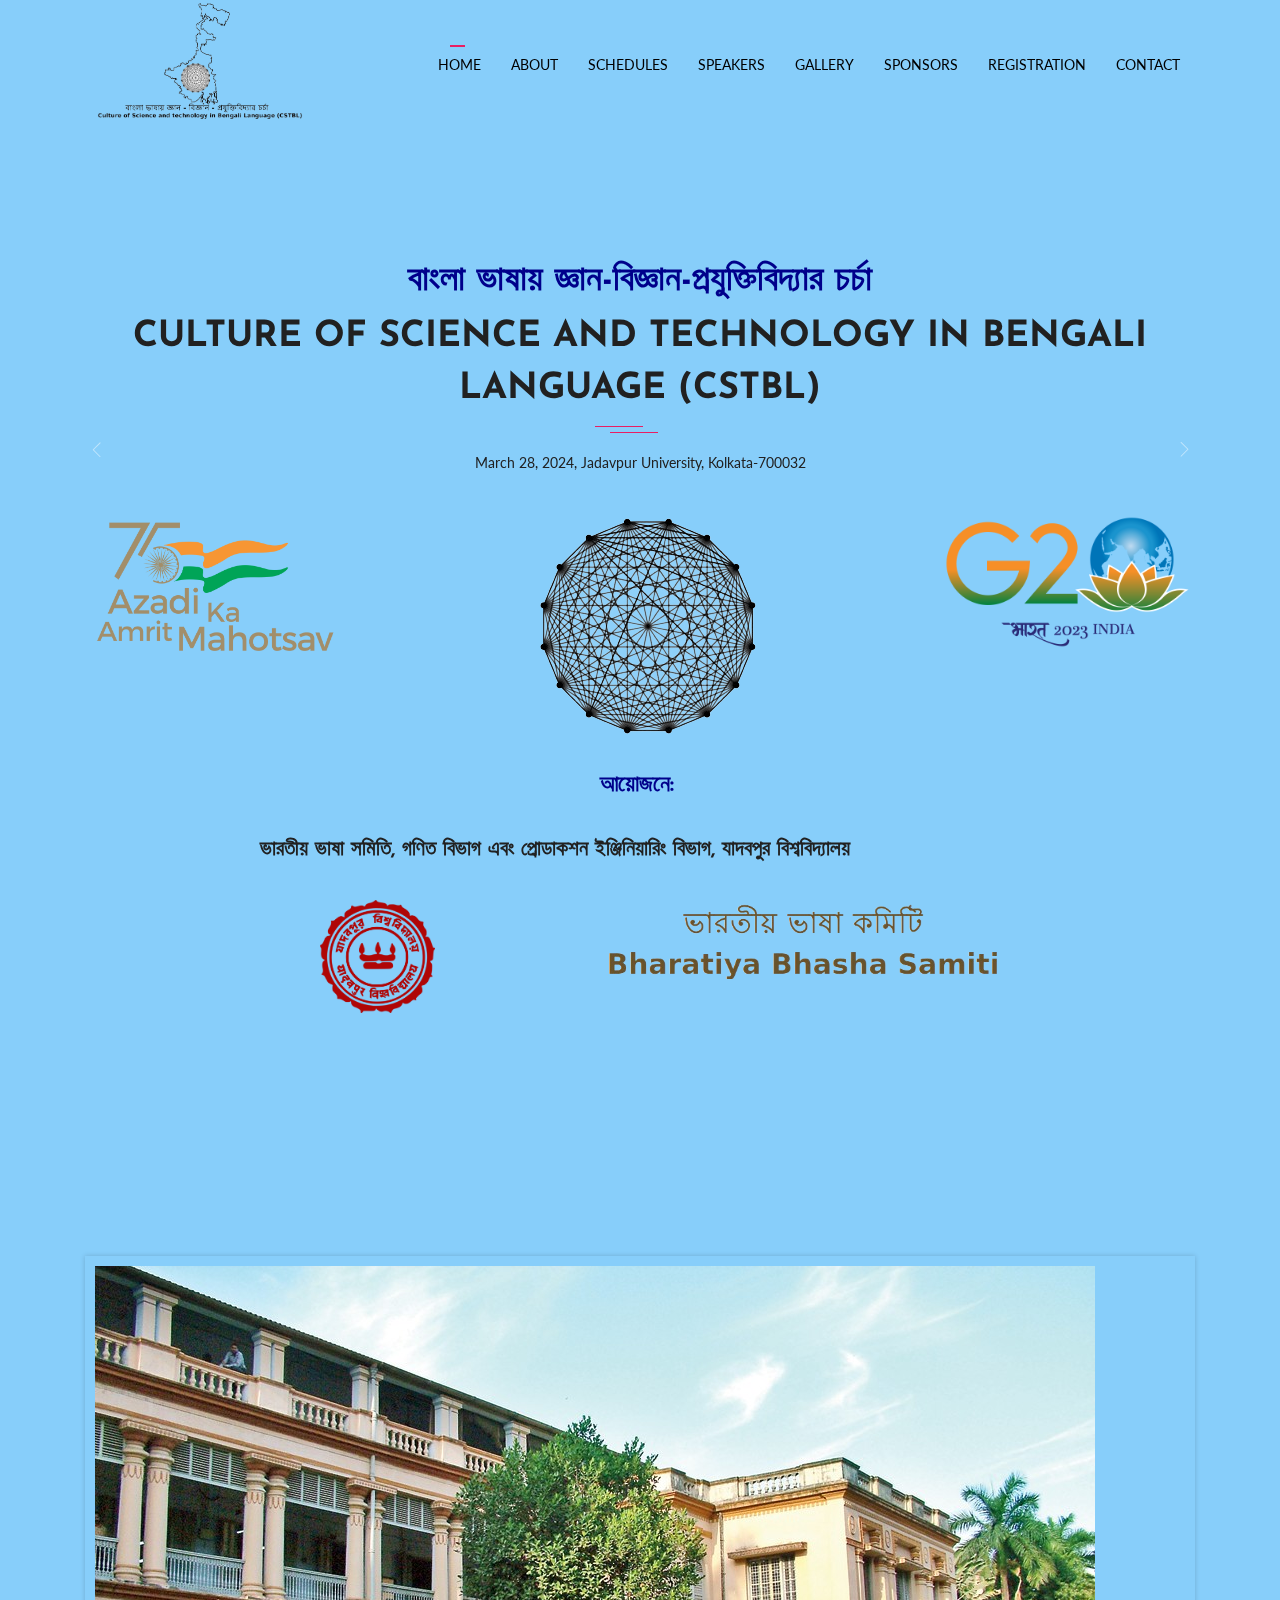
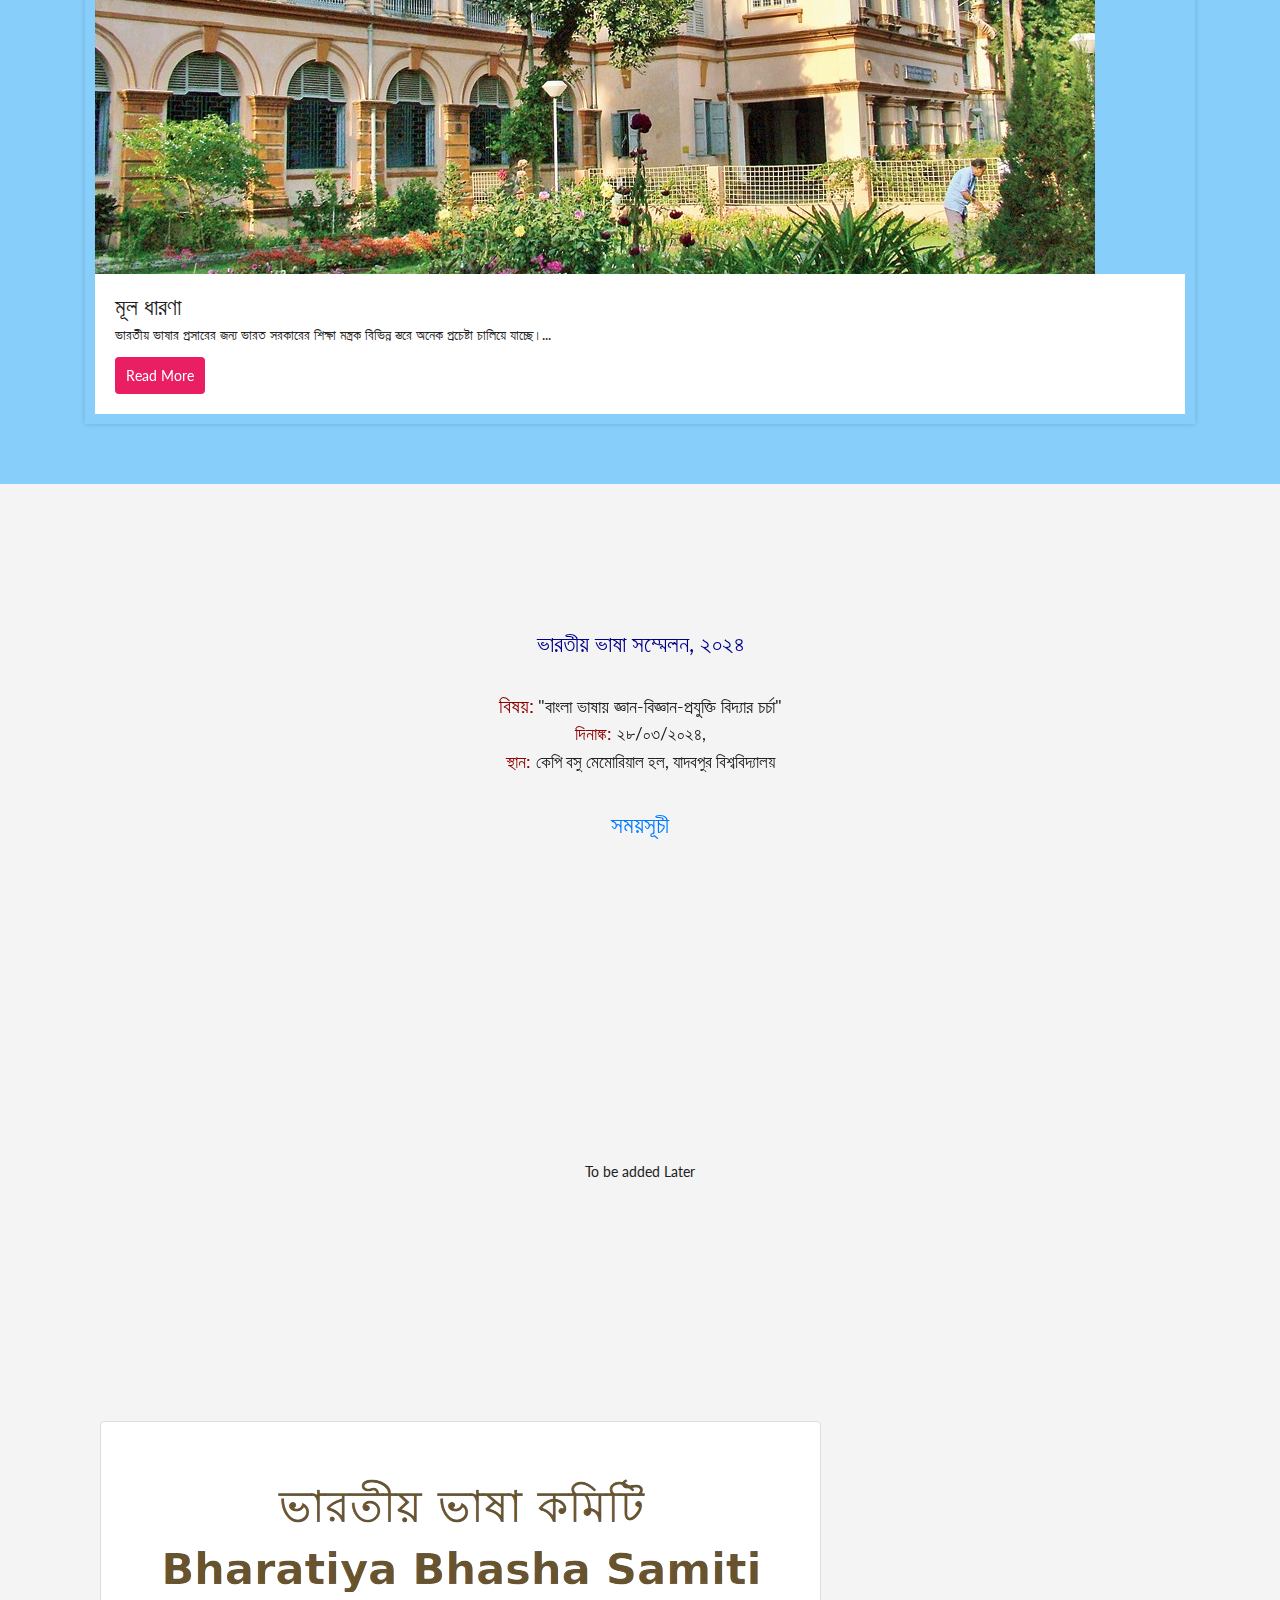
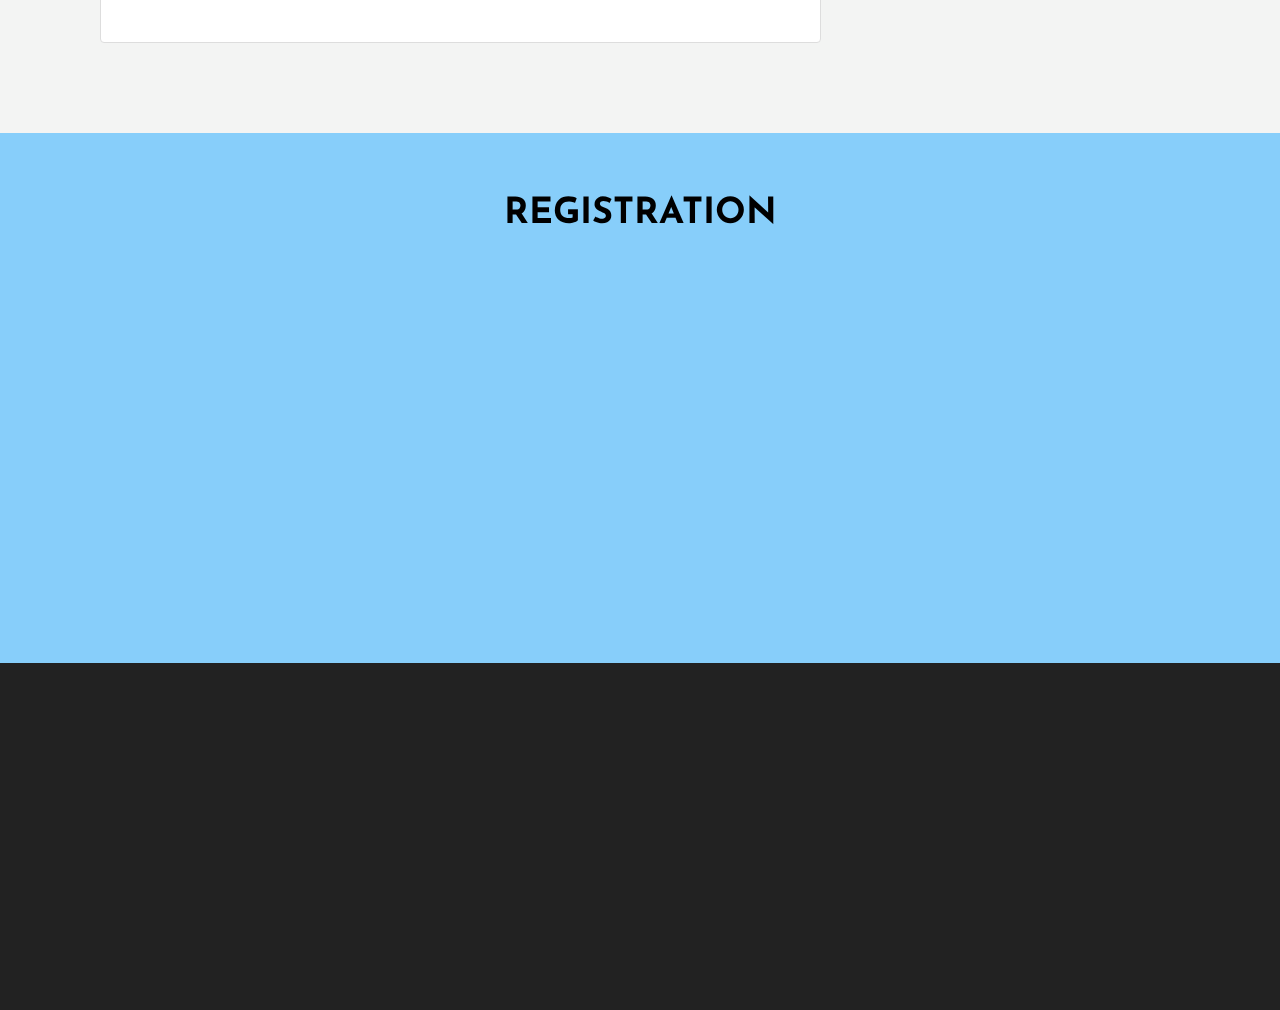
==== commit 7a7bbd05: "Add files via upload" ====
--- a/index.html
+++ b/index.html
@@ -432,7 +432,7 @@
         <div class="row">
           <div class="col-12">
             <div class="section-title-header text-center">
-              <h1 class="section-title wow fadeInUp" data-wow-delay="0.2s">Registration</h1>
+             <h1 style="color: black">REGISTRATION</h1>
              
             </div>
           </div>
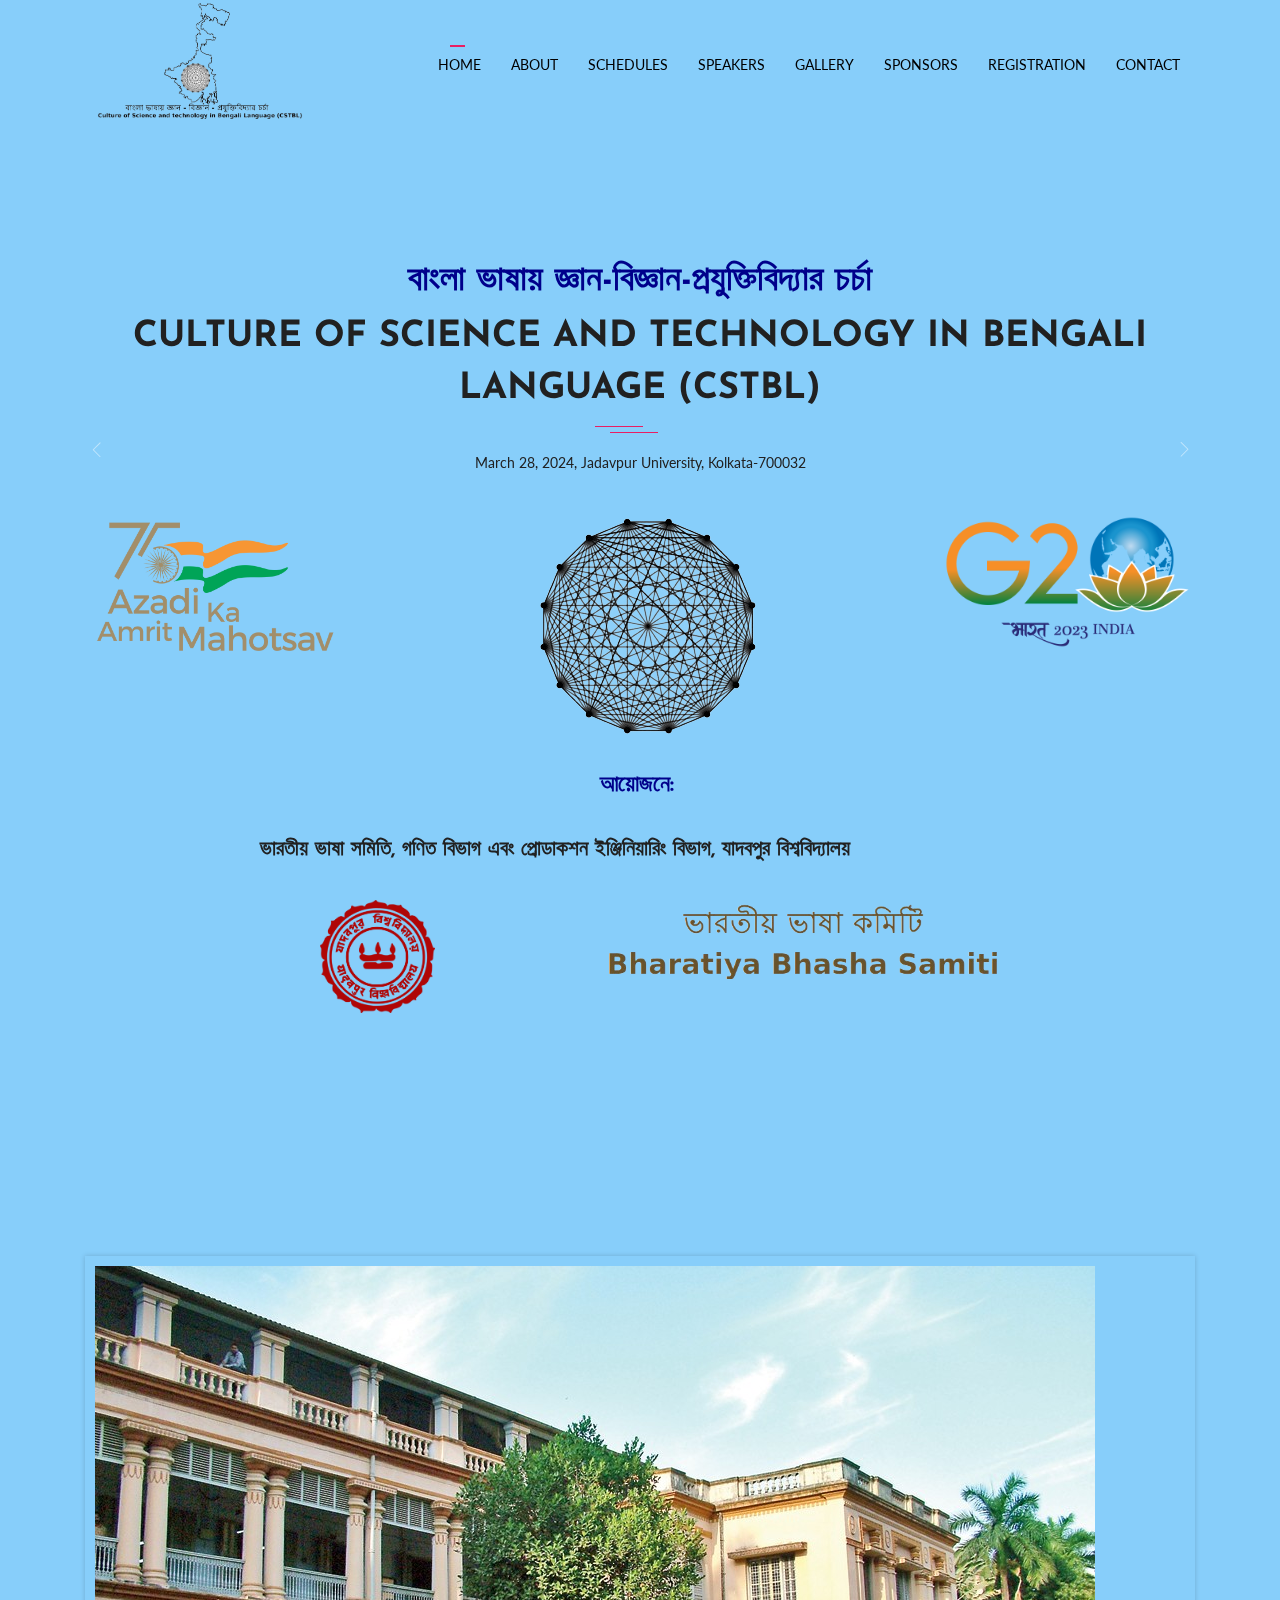
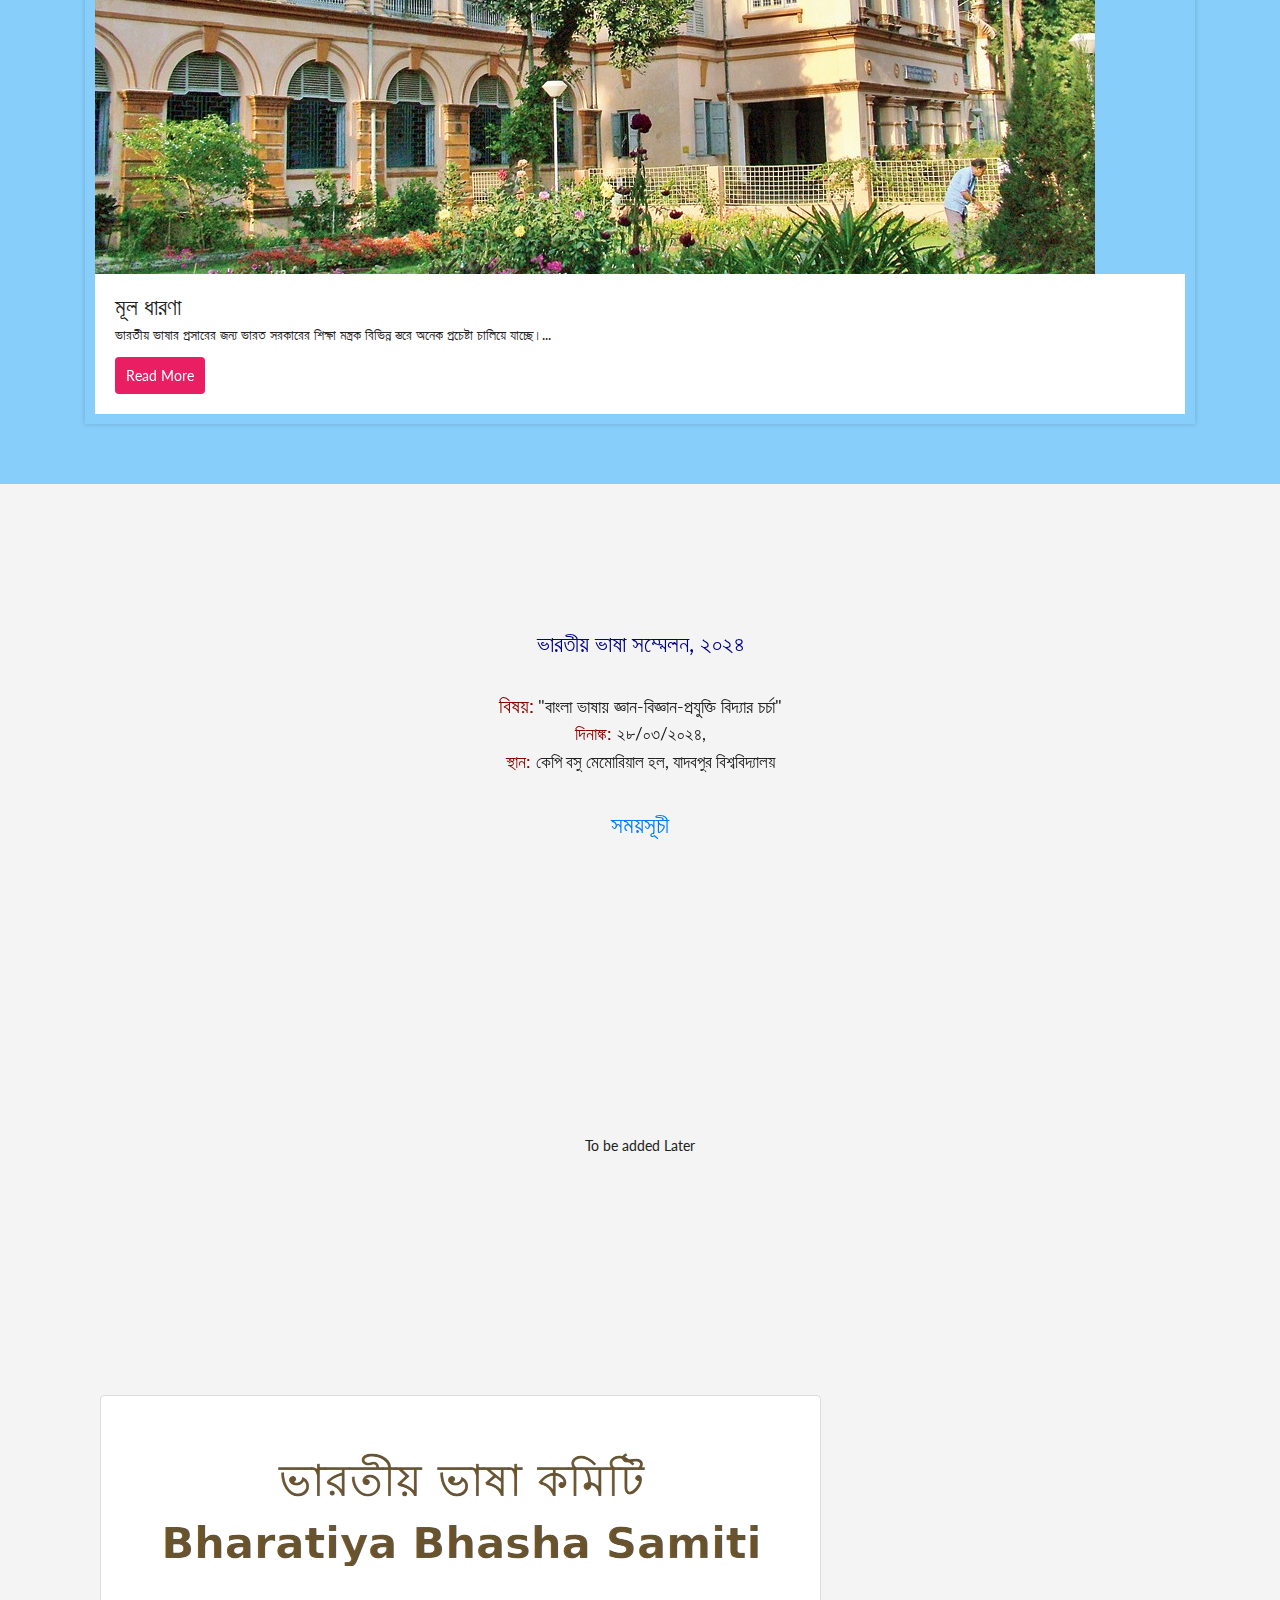
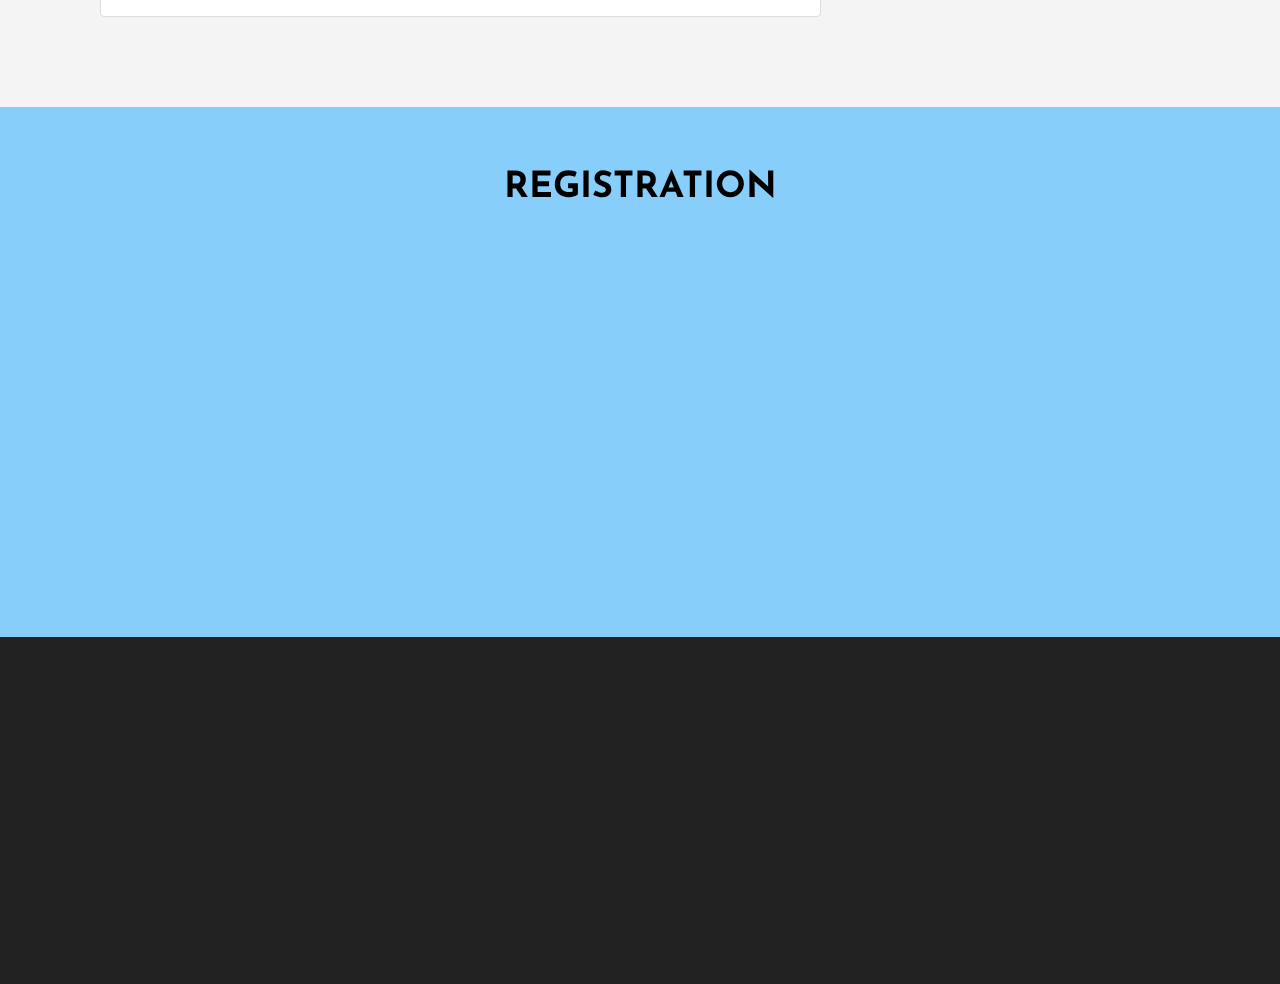
==== commit 2d74330c: "Add files via upload" ====
--- a/index.html
+++ b/index.html
@@ -309,7 +309,7 @@
           <div class="col-12">
             <div class="section-title-header text-center">
               <h1 class="section-title wow fadeInUp" data-wow-delay="0.2s">our event gallery</h1>
-              <p class="wow fadeInDown" data-wow-delay="0.2s">Global Grand Event on Digital Design</p>
+              <p class="wow fadeInDown" data-wow-delay="0.2s"></p>
             </div>
           </div> 
         </div>
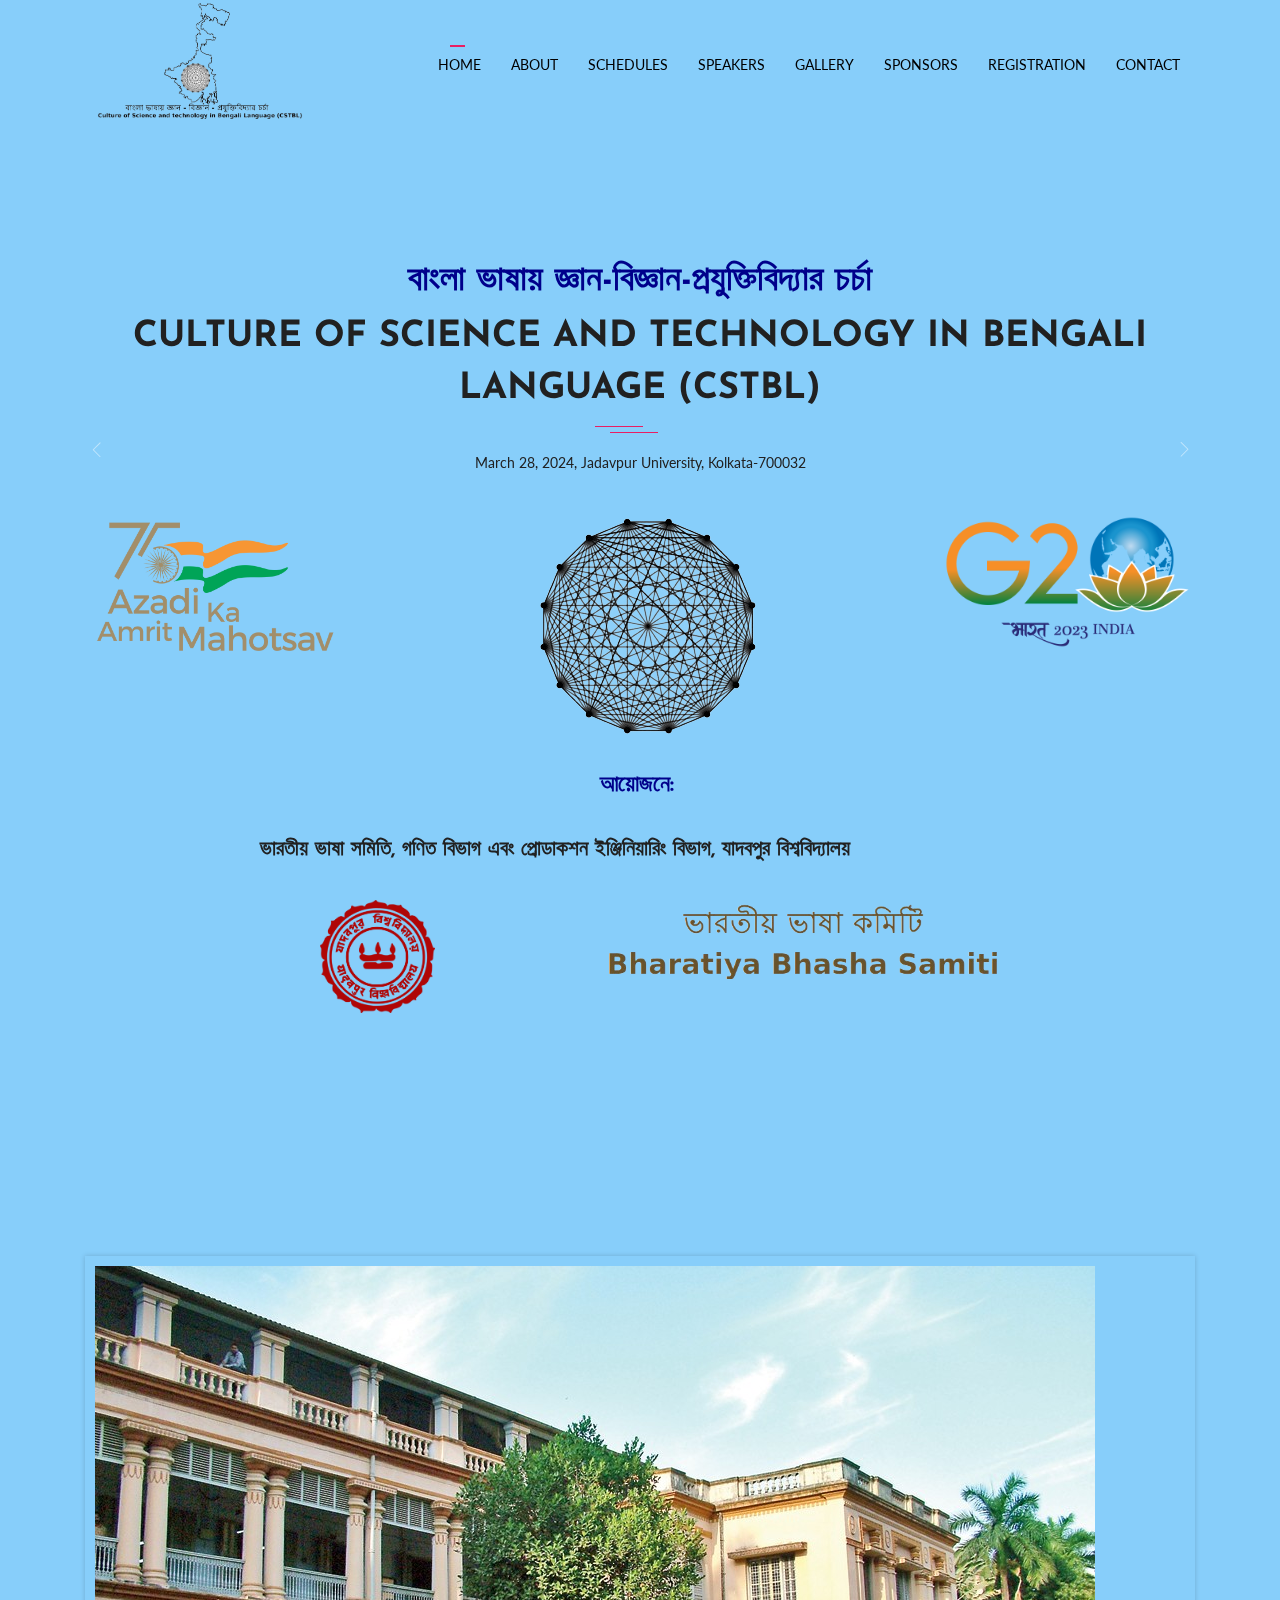
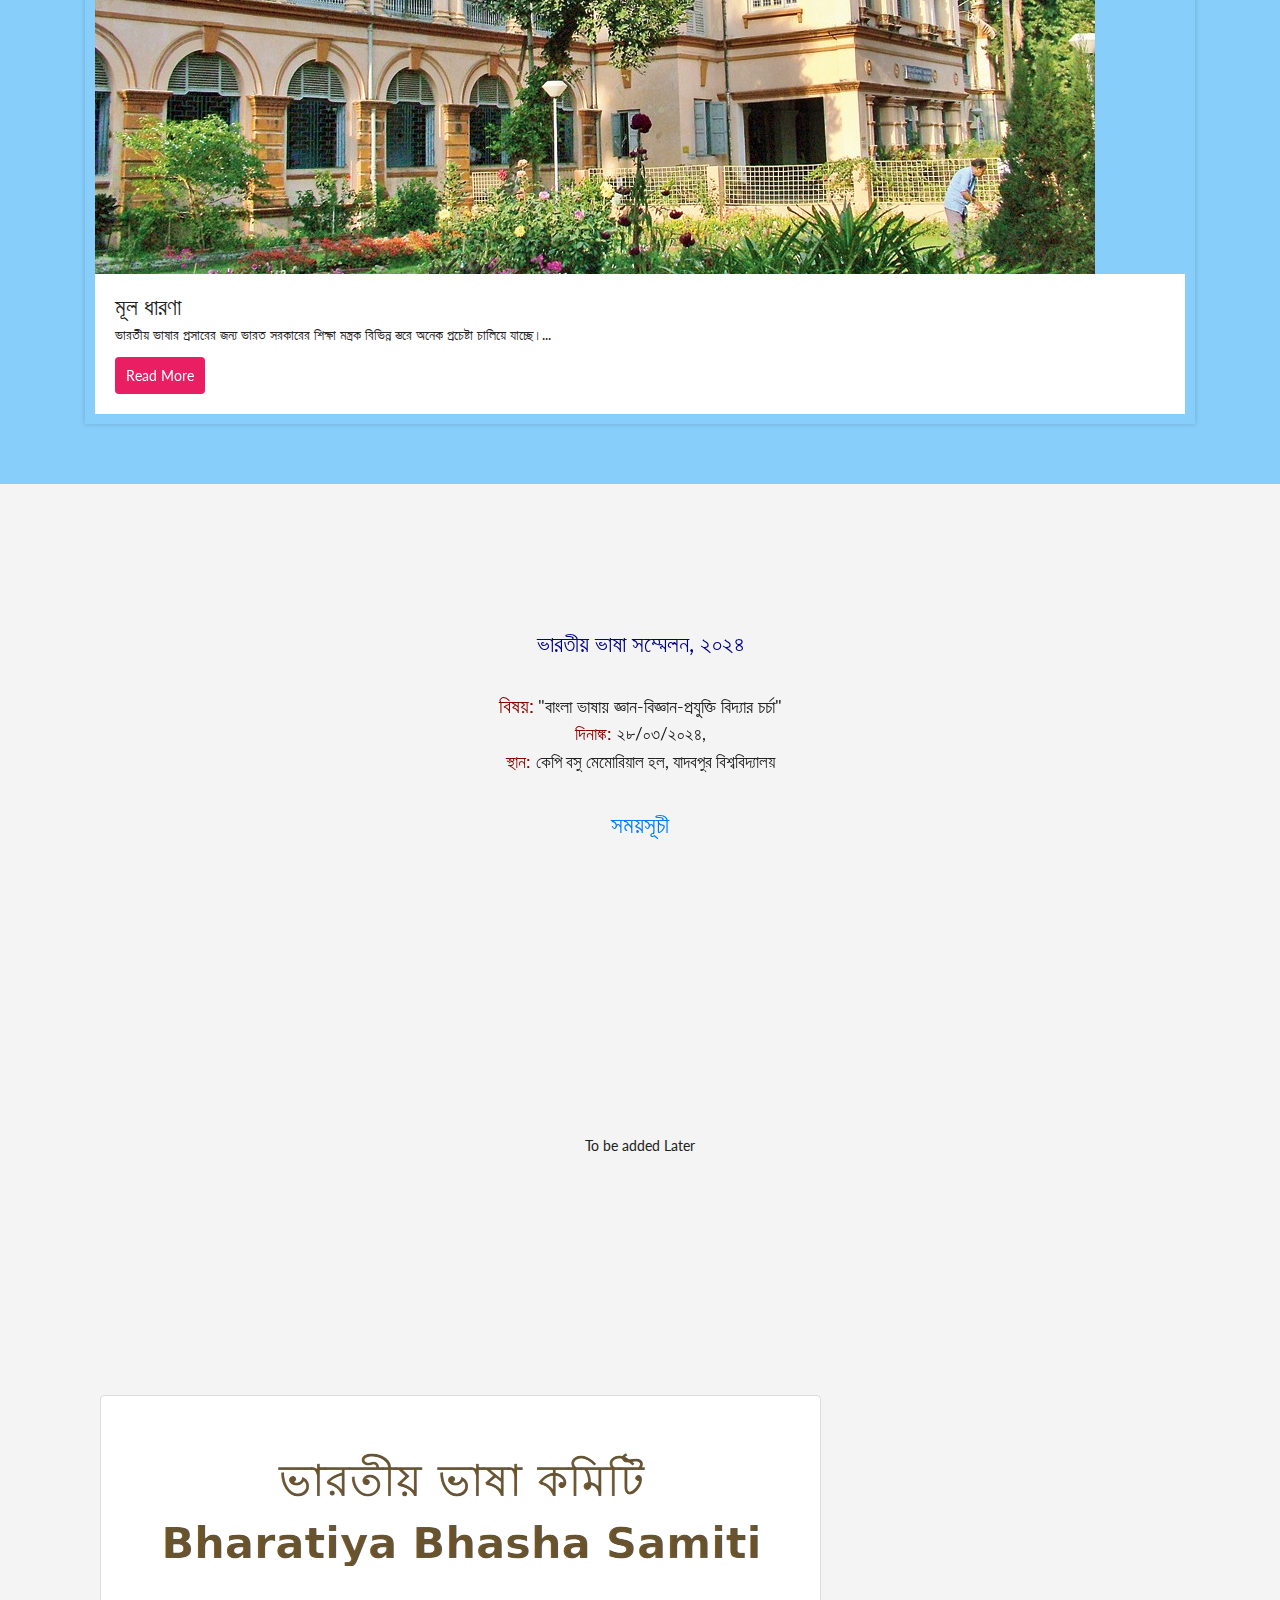
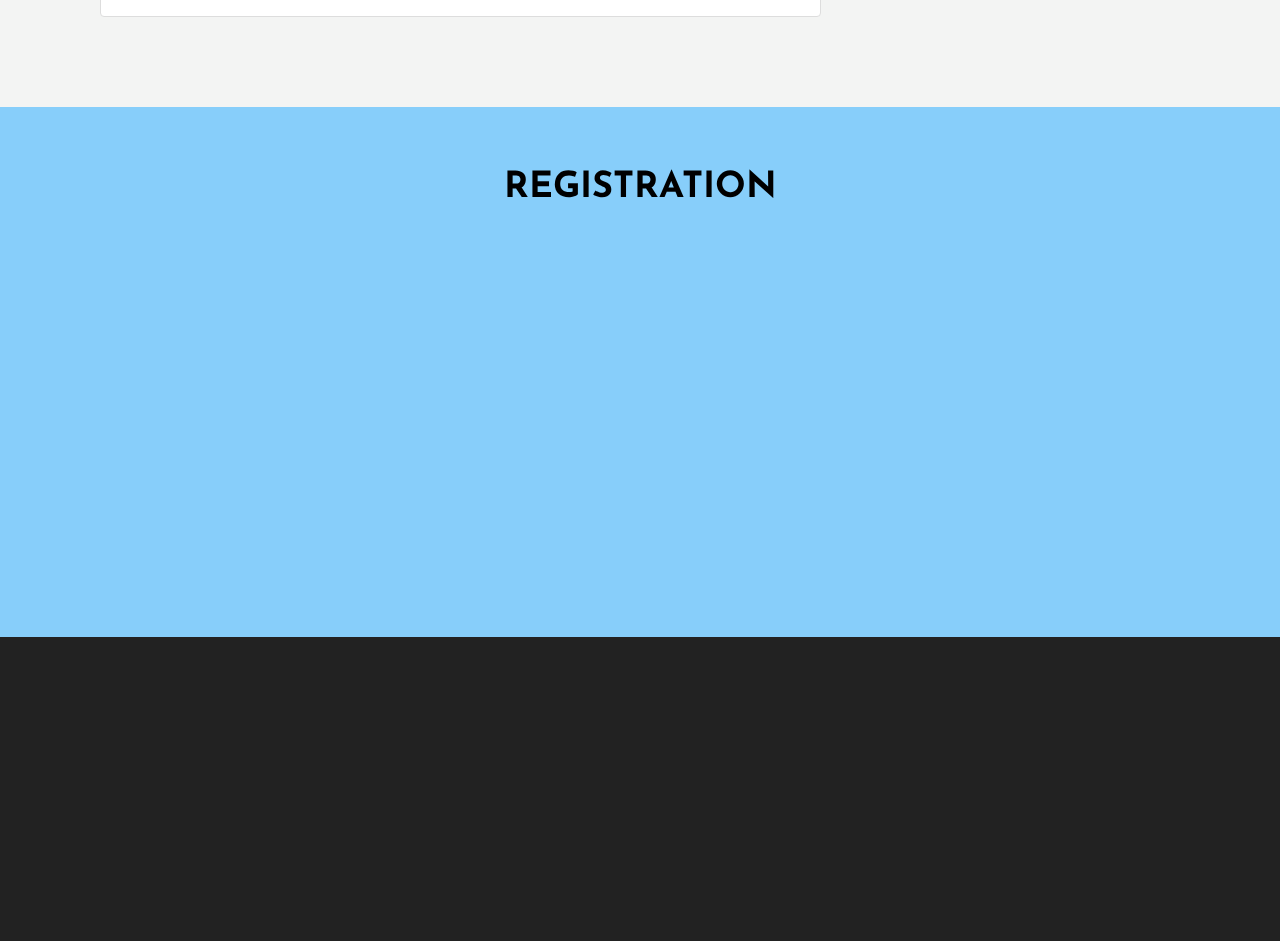
==== commit 7a9c9d04: "Add files via upload" ====
--- a/index.html
+++ b/index.html
@@ -79,7 +79,7 @@
                 </a>
               </li>
               <li class="nav-item">
-                <a class="nav-link" href="#google-map-area">
+                <a class="nav-link" href="#footer">
                   <p style="color: black"> Contact </p>
                 </a>
               </li>
@@ -549,16 +549,15 @@
 
     <!-- Footer Section Start -->
     <footer class="footer-area section-padding">
-      <div class="container">
+      <div class="container" id="footer">
         <div class="row">
           
           <div class="col-md-6 col-lg-3 col-sm-6 col-xs-12 wow fadeInUp" data-wow-delay="0.4s">
             <h3>QUICK LINKS</h3>
             <ul>
-              <li><a href="#">About Conference</a></li>
-              <li><a href="#">Our Speakers</a></li>
-              <li><a href="#">Event Shedule</a></li>
-              <li><a href="#">Event Photo Gallery</a></li>
+              <li><a href="#about">About Conference</a></li>
+              <li><a href="#schedules">Event Shedule</a></li>
+       
             </ul>
           </div>
           
@@ -568,7 +567,9 @@
               <div class="newsletter-wrapper">
                   <div class="form-group is-empty">
                     <input type="email" value="" name="Email" class="form-control" id="EMAIL" placeholder="bharatiyabhasasanmelonkolkata@gmail.com@gmail.com" required="">
+<!--
 <input type="text" value="" name="Phone" class="form-control" id="EMAIL" placeholder="9679****12" >
+-->
                     
                     <div class="clearfix"></div>
                   </div>
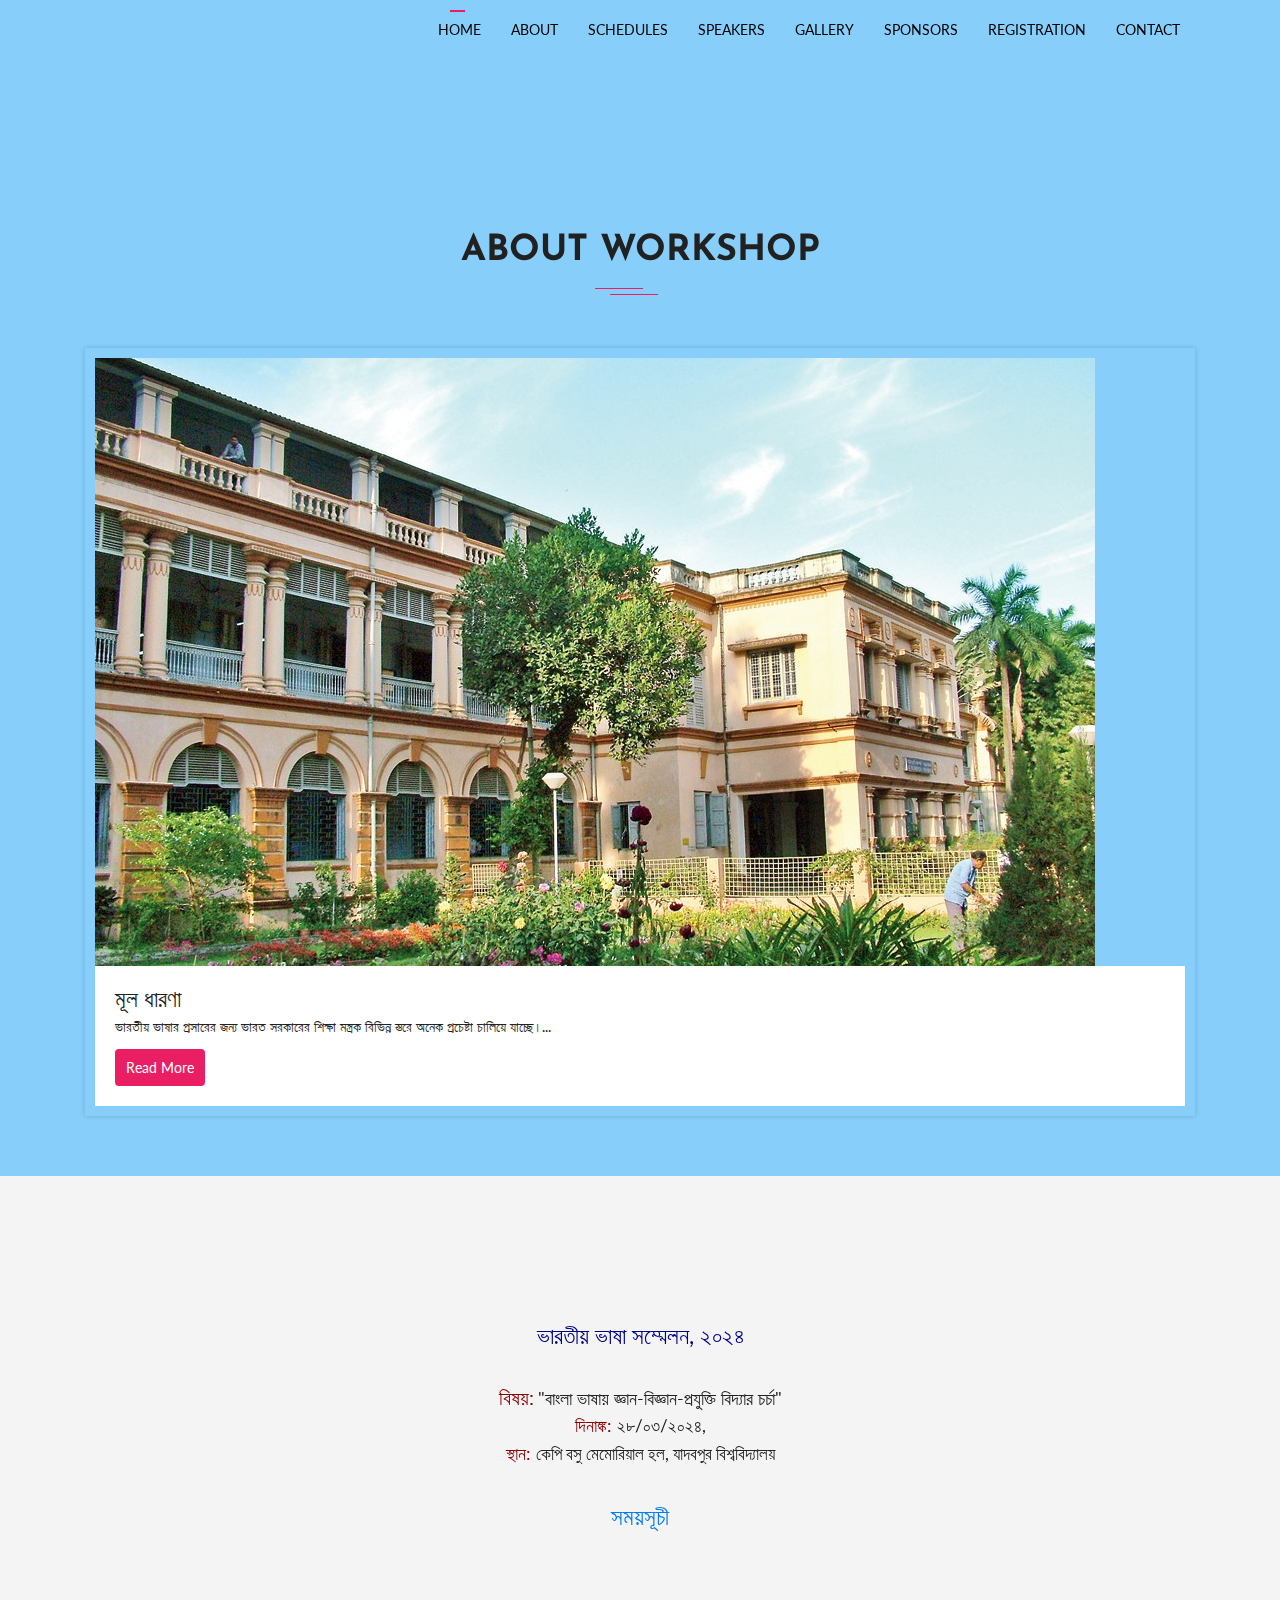
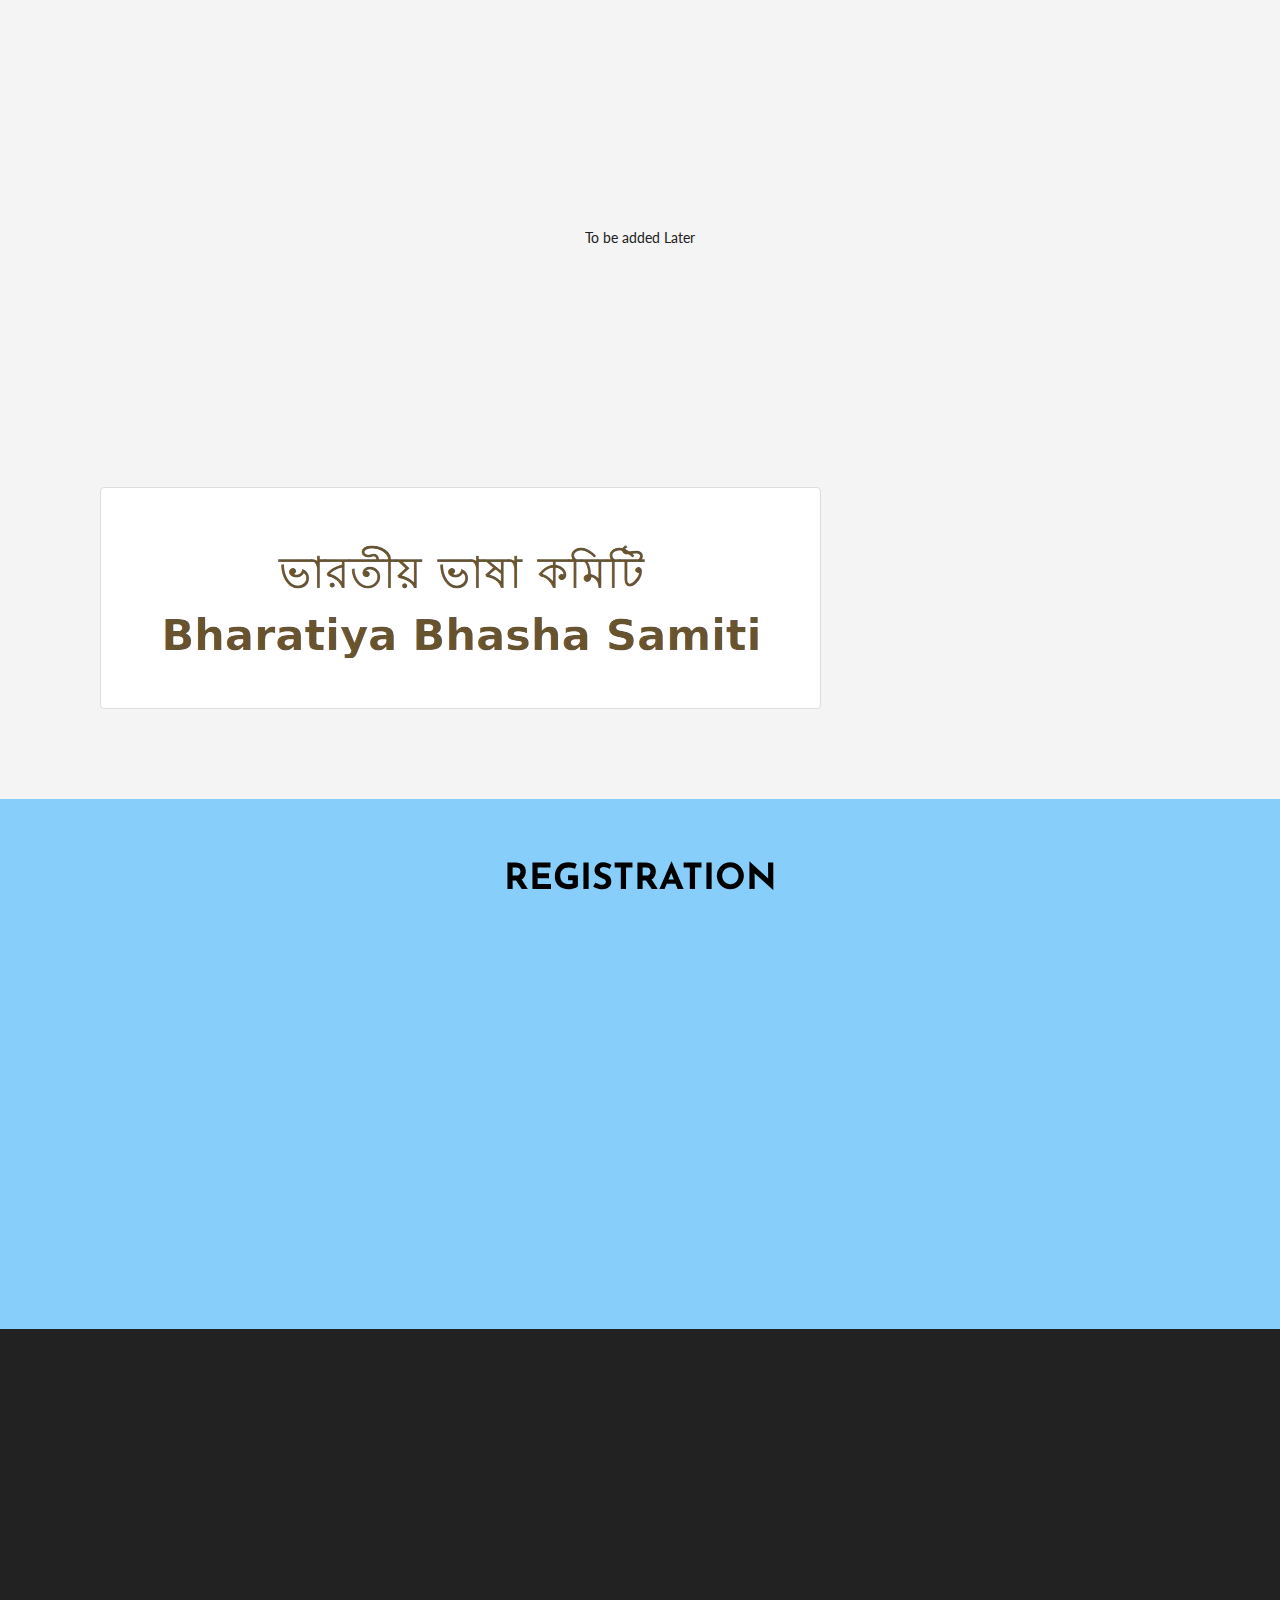
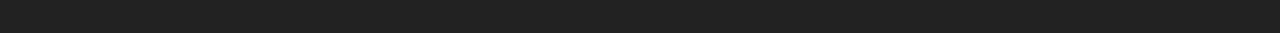
==== commit 0f68ad26: "Add files via upload" ====
--- a/index.html
+++ b/index.html
@@ -5,7 +5,7 @@
     <meta charset="utf-8">
     <meta name="viewport" content="width=device-width, initial-scale=1, shrink-to-fit=no">
 
-    <title>Grand - Event and Conference Template</title>
+    <title>CSTBL</title>
 
     <!-- Bootstrap CSS -->
     <link rel="stylesheet" type="text/css" href="assets/css/bootstrap.min.css" >
@@ -21,10 +21,32 @@
     <link rel="stylesheet" type="text/css" href="assets/css/main.css">
     <!-- Responsive Style -->
     <link rel="stylesheet" type="text/css" href="assets/css/responsive.css">
+<style>
+* {
+  box-sizing: border-box;
+}
+.bg-image {
+  /* The image used */
+  background-image: url('assets/img/background/flex.png');
+  
+  /* Add the blur effect */
+  filter: blur(8px);
+  -webkit-filter: blur(1px);
+  
+  /* Full height */
+  height: 100%; 
+  
+  /* Center and scale the image nicely */
+  background-position: center;
+  background-repeat: no-repeat;
+  background-size: cover;
+}
+
+</style>
 
   </head>
   <body>
-
+<div class="bg-image"></div>
     <!-- Header Area wrapper Starts -->
     <header id="header-wrap">
       <!-- Navbar Start -->
@@ -38,7 +60,7 @@
               <span class="icon-menu"></span>
               <span class="icon-menu"></span>
             </button>
-            <a href="index.html" class="navbar-brand"><img src="assets/img/logo.png" alt=""></a>
+            <a href="index.html" class="navbar-brand"></a>
           </div>
           <div class="collapse navbar-collapse" id="main-navbar">
             <ul class="navbar-nav mr-auto w-100 justify-content-end">
@@ -137,14 +159,8 @@
           </div>
           </div>
         </div>
-        <a class="carousel-control-prev" href="#main-slide" role="button" data-slide="prev">
-          <span class="carousel-control" aria-hidden="true"><i class="lni-chevron-left"></i></span>
-          <span class="sr-only">Previous</span>
-        </a>
-        <a class="carousel-control-next" href="#main-slide" role="button" data-slide="next">
-          <span class="carousel-control" aria-hidden="true"><i class="lni-chevron-right"></i></span>
-          <span class="sr-only">Next</span>
-        </a>
+        
+        
       </div>
       <!-- Main Carousel Section End -->
 
@@ -156,9 +172,9 @@
     <section id="landing" class="section-padding">
       <div class="container">
 
-        <div class="row" style="padding-top: 200px" >
-
-          <div class="col-12">
+        <div class="row" style="padding-top: 20px" >
+
+         <!-- <div class="col-12">
 
             <div class="section-title-header text-center">
               <h1  data-wow-delay="0.2s"  style="color:#00008B">বাংলা ভাষায় জ্ঞান-বিজ্ঞান-প্রযুক্তিবিদ্যার চর্চা</h1>
@@ -166,10 +182,16 @@
               <p class="wow fadeInDown" data-wow-delay="0.2s"> March 28, 2024, Jadavpur University, Kolkata-700032</p>
             </div>
 
-          </div>
-
-        </div>
-
+          </div>-->
+<div class="col-1">
+</div>
+<div class="col-10">
+<img class="img-fluid" src="assets/img/background/flex.png" alt="">
+</div>
+<div class="col-1">
+</div>
+        </div>
+<!--
  <div class="row">
 	
 <div class="col-3" style="padding-left: 60px, padding-right: 60px">
@@ -215,7 +237,7 @@
 <div class="col-6" style="padding-left: 150px">
 		<img class="img-fluid" src="assets/img/logos/5.png" alt="">
 	</div>
-
+-->
        
 
 	
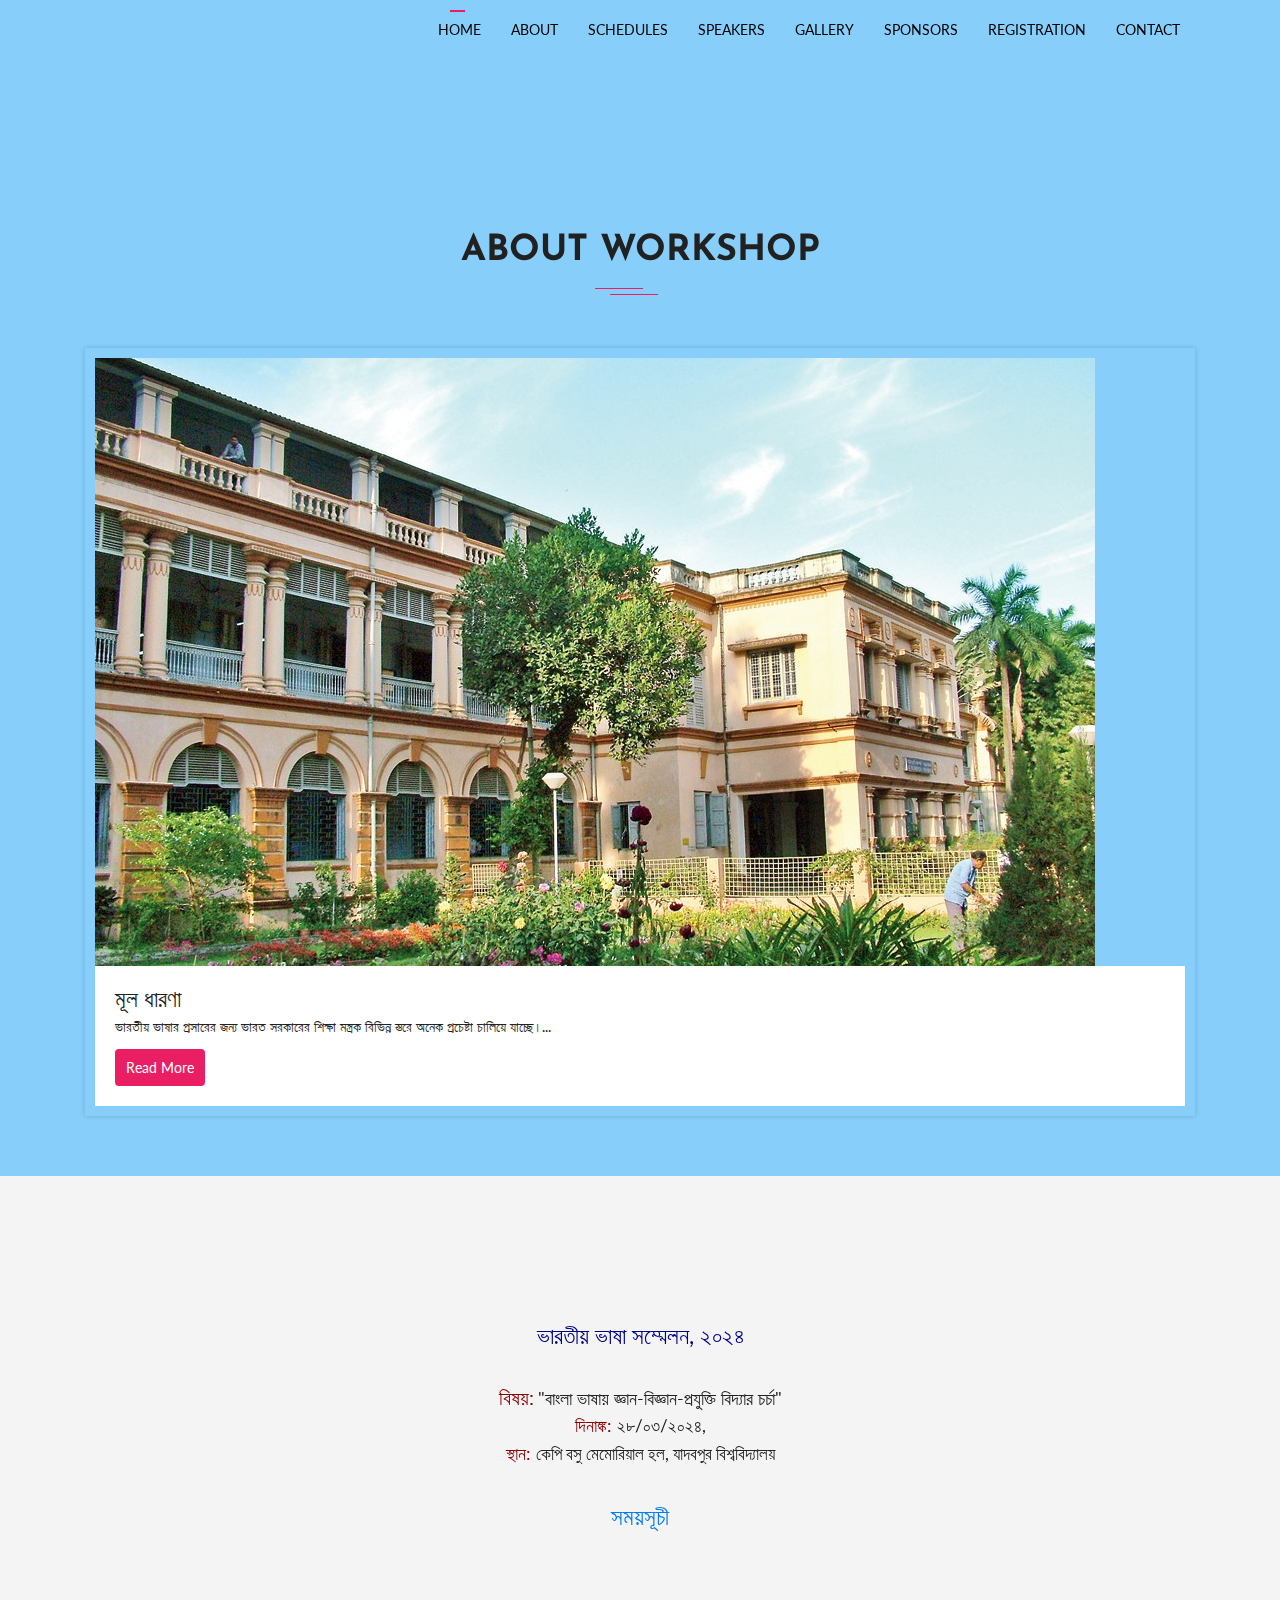
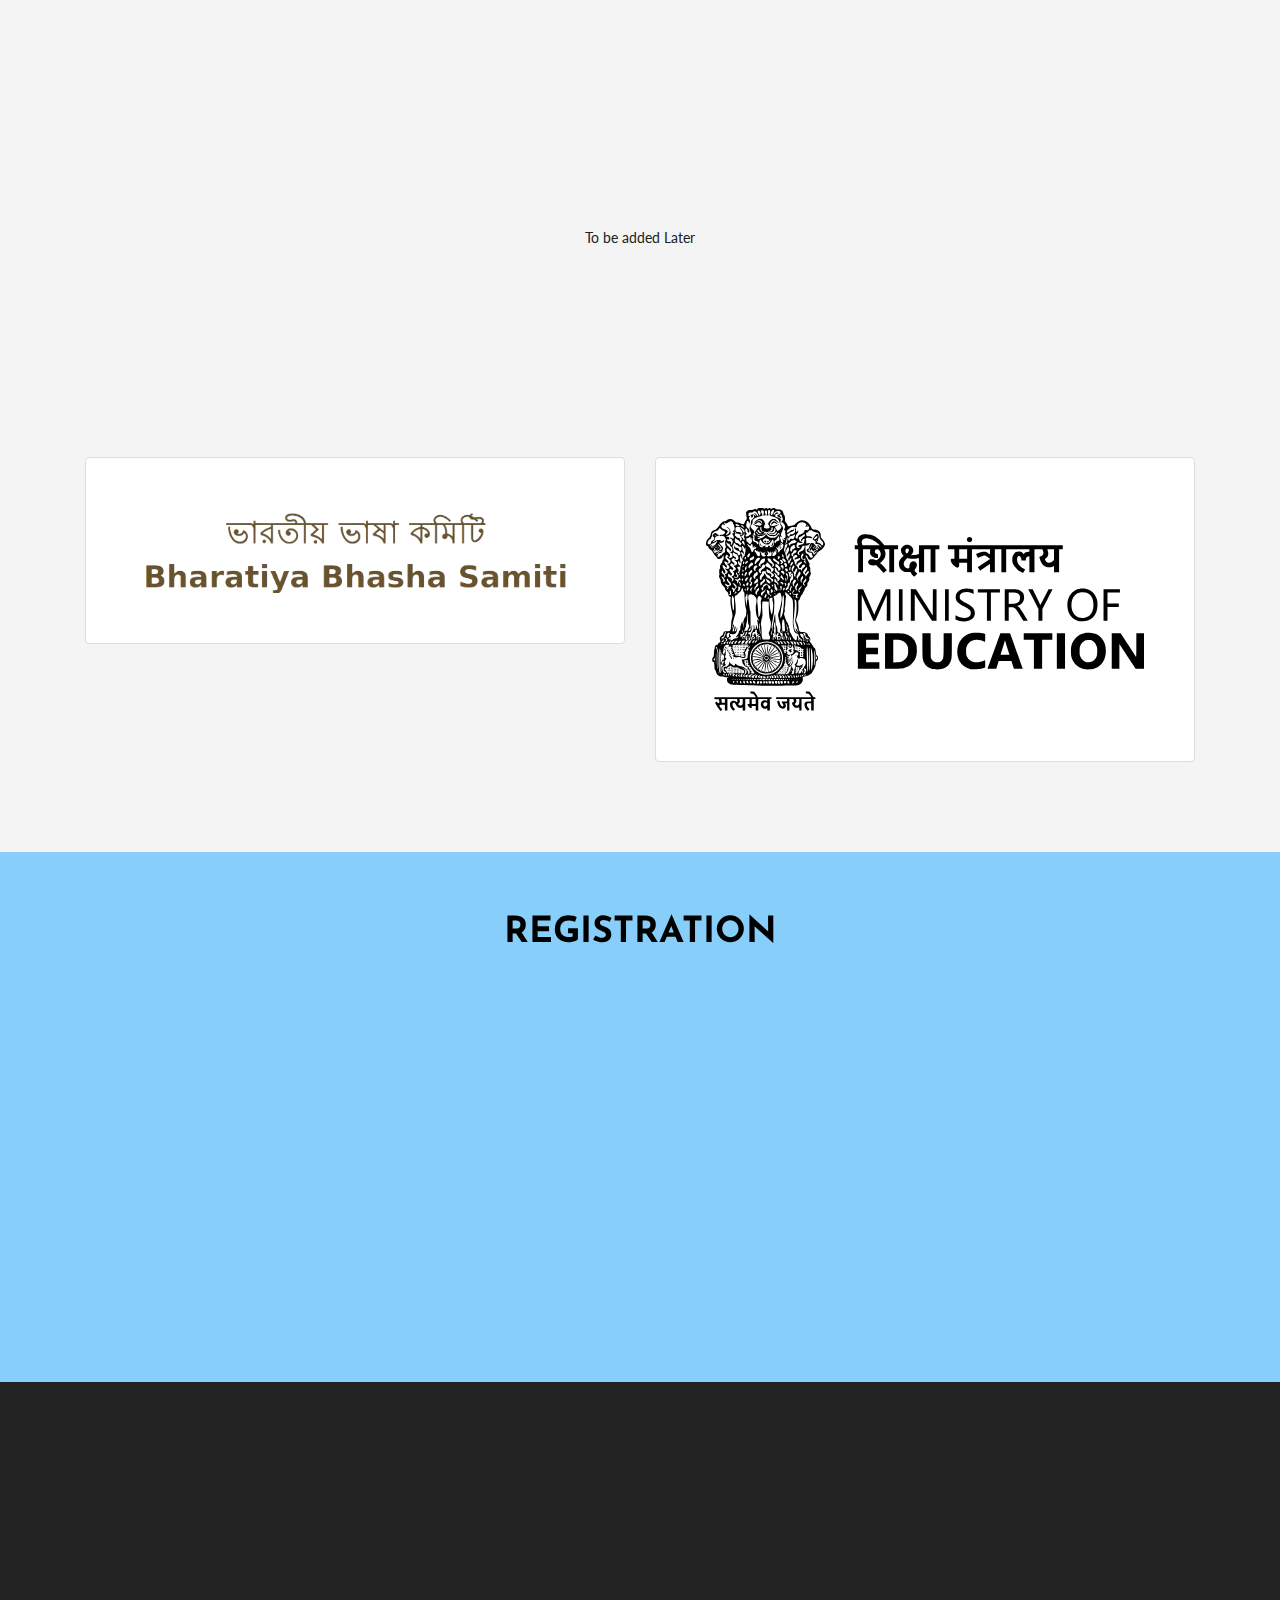
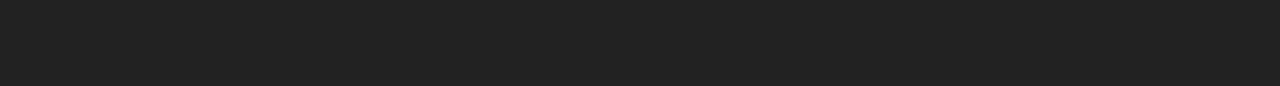
==== commit cc8a67ad: "Add files via upload" ====
--- a/index.html
+++ b/index.html
@@ -428,19 +428,24 @@
         <div class="row">
           <div class="col-12">
             <div class="section-title-header text-center">
-              <h1 class="section-title wow fadeInUp" data-wow-delay="0.2s">Sponsores</h1>
+              <h1 class="section-title wow fadeInUp" data-wow-delay="0.2s">Sponsors</h1>
               
             </div>
           </div>
         </div>
-        <div class="row mb-30 text-center wow fadeInDown" data-wow-delay="0.3s">
-      
-          </div>
-          <div class="col-md-12 col-sm-12" style="padding-left=300px">
+        <div class="row">
+      <div class="col-6 col-md-6 col-sm-6" style="padding-left=100px">
             <div class="spnsors-logo">
               <a href="#"><img class="img-fluid" src="assets/img/logos/5.png" alt=""></a>
             </div>
           </div>
+          <div class=" col-6 col-md-6 col-sm-6" style="padding-left=200px">
+            <div class="spnsors-logo">
+              <a href="#"><img class="img-fluid" src="assets/img/logos/3-1.svg" alt=""></a>
+            </div>
+          </div>
+          </div>
+          
           
           
         </div>
